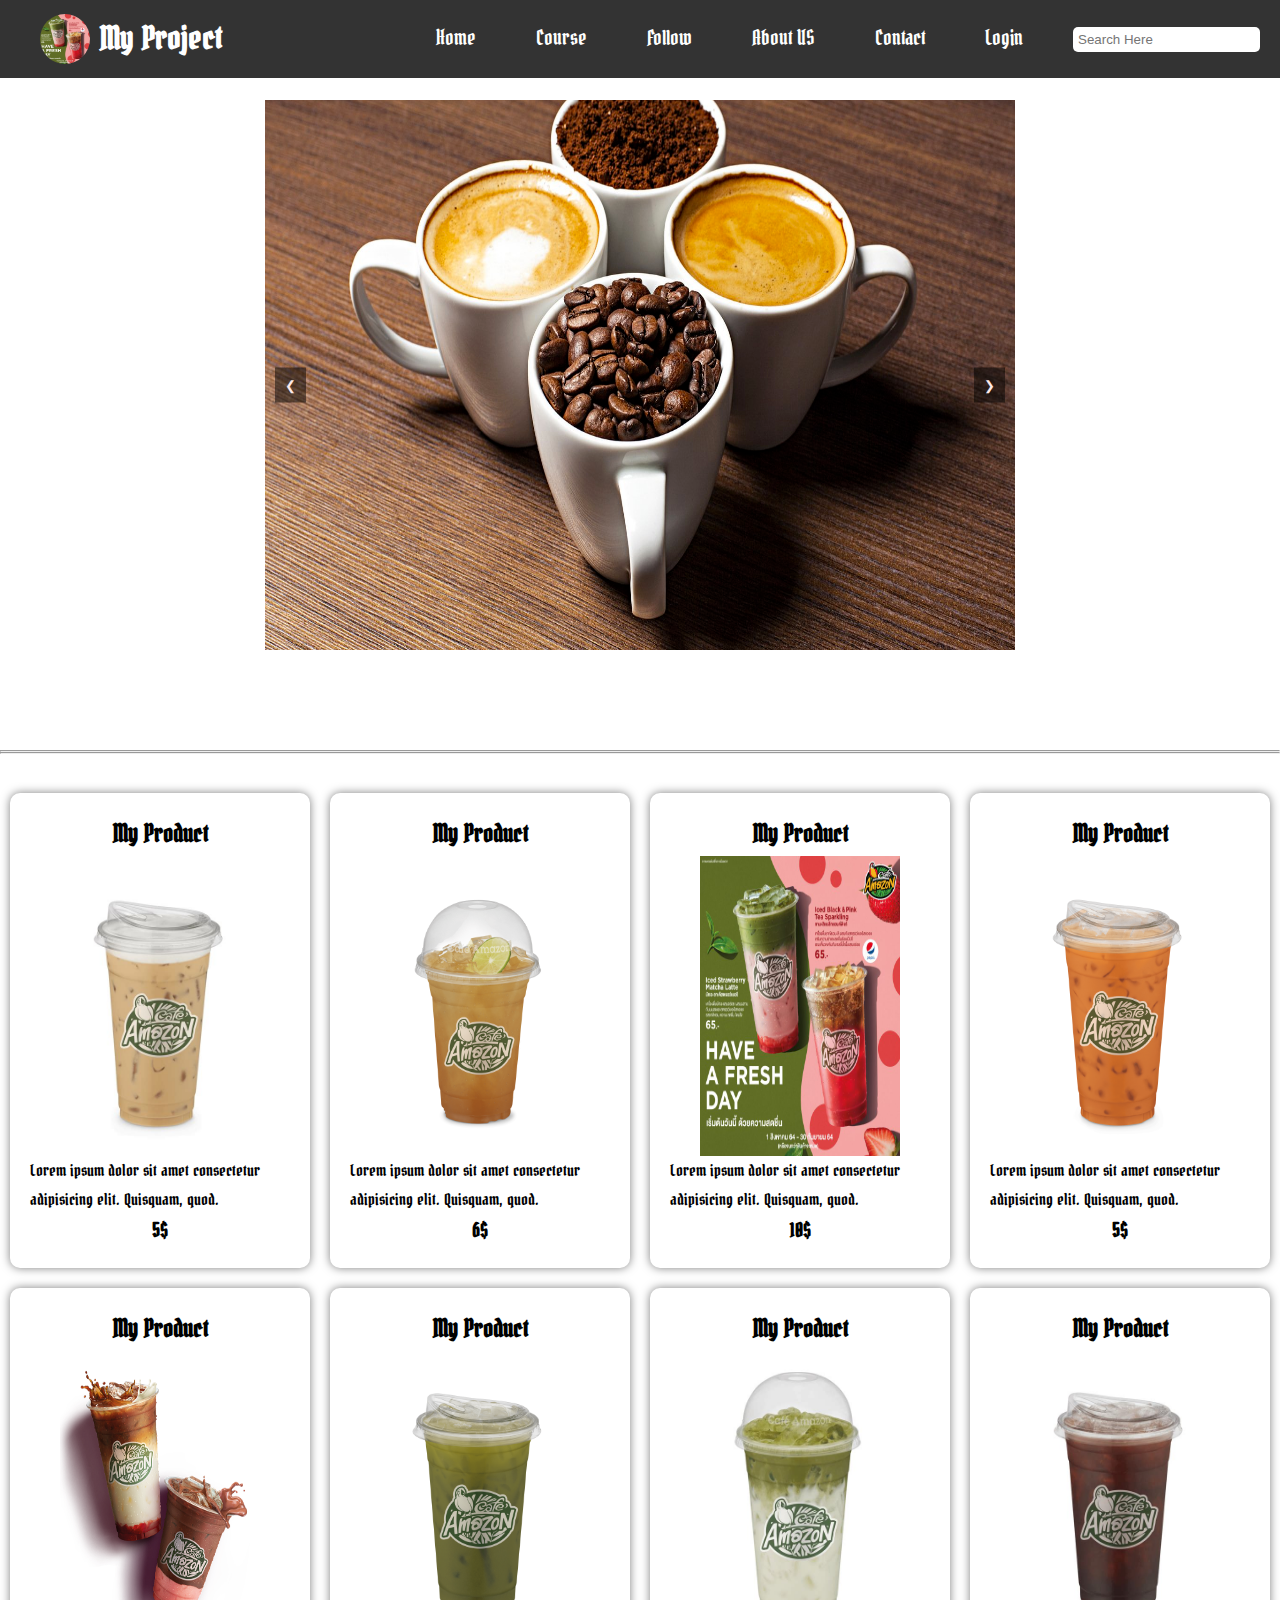
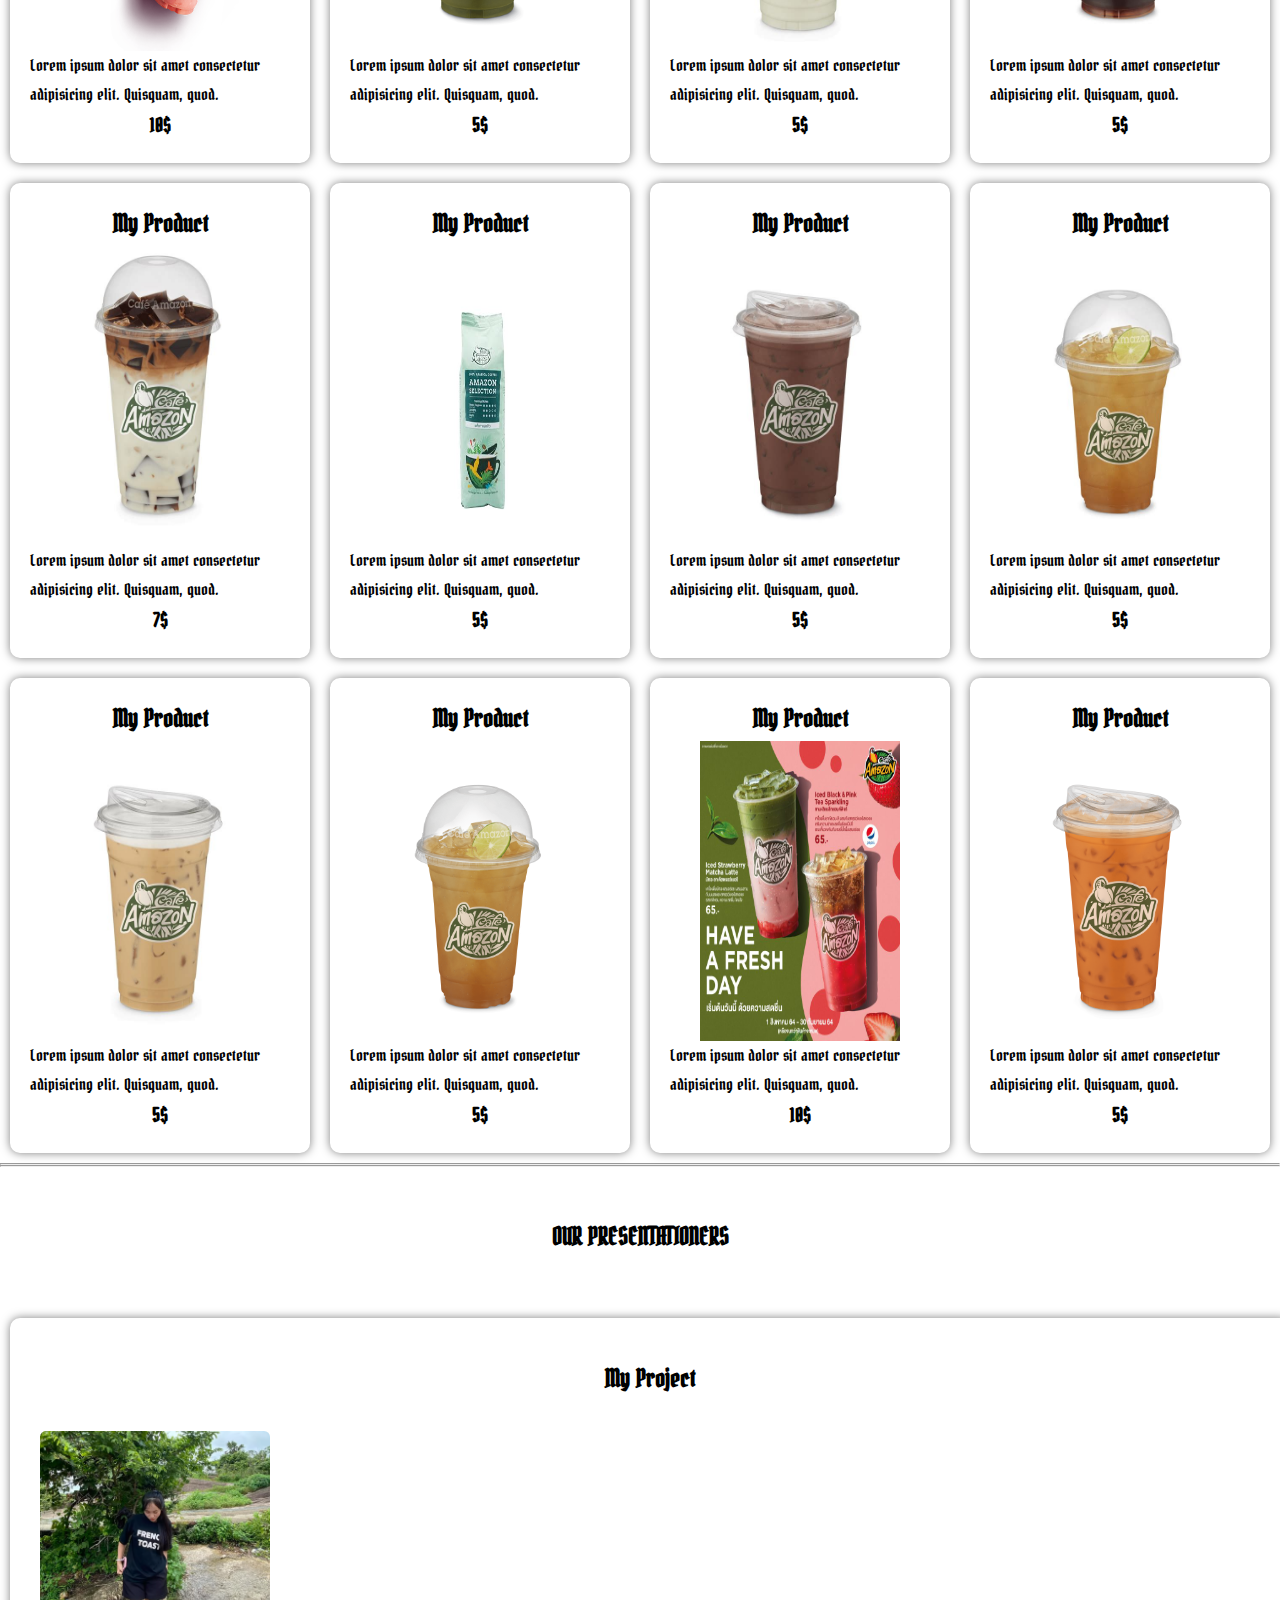
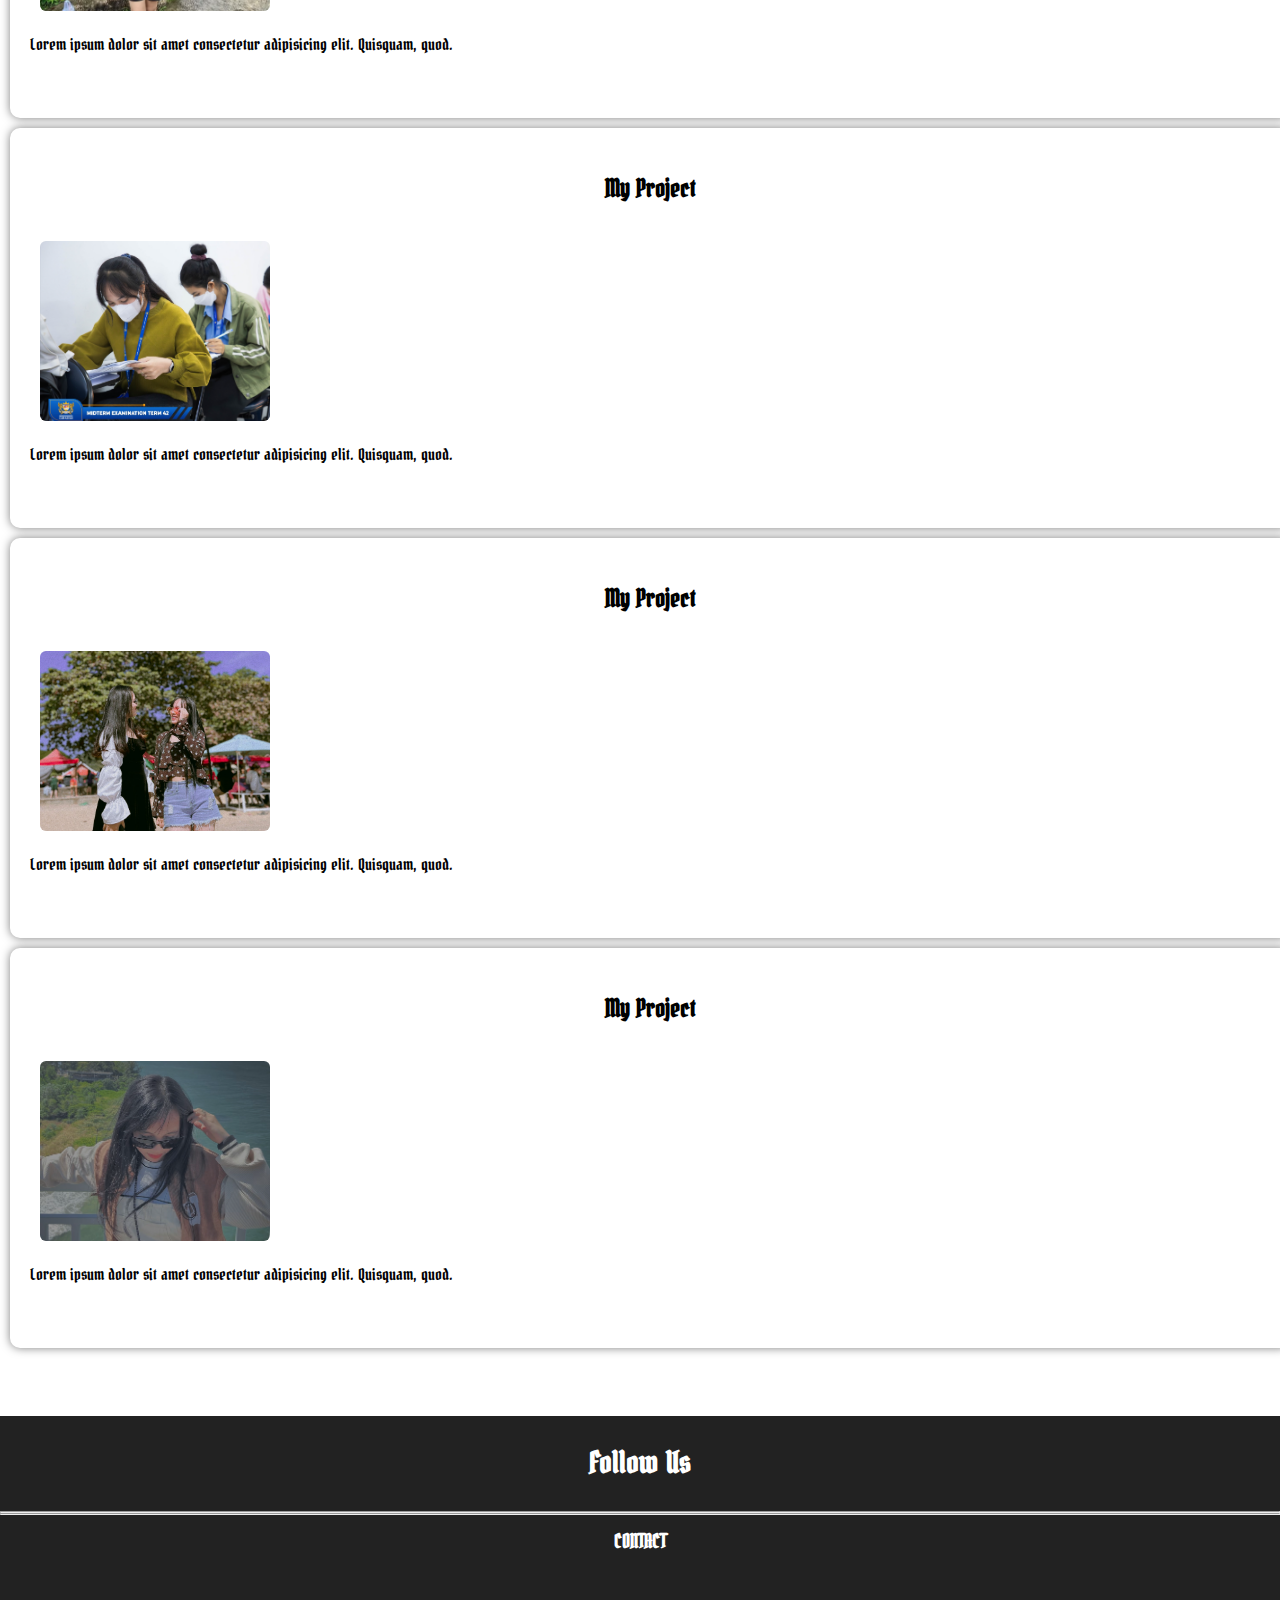
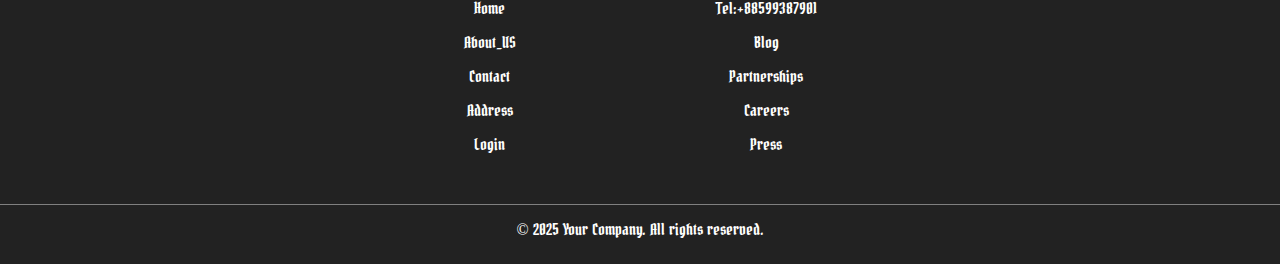
==== index.html @ 4ab352bb "first commit" ====
<!DOCTYPE html>
<html lang="en">
<head>
    <meta charset="UTF-8">
    <meta name="viewport" content="width=device-width, initial-scale=1.0">
    <title>My Project</title>
    <link rel='stylesheet' href='https://cdn-uicons.flaticon.com/2.6.0/uicons-brands/css/uicons-brands.css'>
    <style>
        @import url('https://fonts.googleapis.com/css2?family=Bokor&display=swap');
        *{
            margin: 0;
            padding: 0;
            box-sizing: border-box;
        }
        html{
            width: 100%;
            height: auto;
        }
        body{
            font-family: "Bokor", serif;
            width:100%;
            height: 100vh;
            scroll-behavior: smooth;
        }
        section{
            scroll-margin-top: 80px;
        }
        .slider {
        width: 950px;
        height: 550px;
        overflow: hidden;
        position: relative;
        margin: 100px auto; 
        scroll-behavior: smooth;
        display: grid;
        place-content: center;
        }


        .slide {
            margin: 10px;
            top: 0;
            width: 100%;
        }

        .slide img {
            margin: 10px 0;
            width: 750px;
            height: 700px;
            overflow: hidden;
        }

        .slide-btn {
            position: absolute;
            top: 50%;
            transform: translateY(-50%);
            background-color: rgba(0, 0, 0, 0.5);
            color: rgb(253, 232, 232);
            border: none;
            padding: 10px;
            cursor: pointer;
            margin: 10px 100px;
        }

        .slide-btn.left {
            left: 10px ;
        }
        .slide-btn.right {
            right: 10px;
            
        }
        header{
            position: fixed;
            top: 0;
            width: 100%;
            left: 0;
            z-index: 1000;
            padding:  0;
            box-sizing: 0px 4px 6px rgba(0, 0, 0, 0.1);
            
        }
        .nav1{
            display: flex;
            justify-content: space-between;
            align-items: center;
            padding: 10px 20px;
            background-color: #333;
            color: #fff;
            
        }
        .nav-logo{
            display: flex;
            align-items: center;
            padding: 0 20px;
        }
        .nav-logo img{
            width: 50px;
            height: 50px;
            border-radius: 50%;

        }
        .nav-logo h1{
            margin-left: 10px;
        }
        .nav-menu {
        background-color: #333;
        padding: 10px;
        position: relative;
        }

        .menu-icon {
            display: none; 
        }
        nav ul {
            list-style: none;
            padding: 0;
            margin: 0;
            /* background: #444; */
            display: flex;
            justify-content: space-around;
            align-items: center;
        }

        nav ul li {
            padding: 10px;
        }

        nav ul li a {
            text-decoration: none;
            color: white;
            display: block;
            padding: 0px 20px ;
            font-size: 20px;
        }

        nav ul input[type="search"] {
            padding: 5px;
            border-radius: 5px;
            border: none;
            outline: none;
        }

        /* .nav-meun{
            display:;
        }
        .nav-meun ul{
            list-style: none;
            padding: 0;
            margin: 0;
            background-color: #333;
            display: flex;
            justify-content: space-around;
        }
        .nav-meun ul li{
            padding: 0 10px;
            margin: 0 30px;
        }
        .nav-meun ul li a{
            text-decoration: none;
            color: #fff;
        } */
        .nav-meun ul li a:hover{
            color: aquamarine;
        }
        .nav-meun input{
            padding: 5px;
            border-radius: 5px;
            border: none;
            margin-left: 20px;
        }
        .nav2{
            width: 100%;
            height: 100%;
            display: flex;
            justify-content: center;
            align-items: center;
        }
        .nav-body{
            scroll-behavior: smooth;
            width: 300px;
            height: 50%;
            background-color: #fff;
            border-radius: 10px;
            box-shadow: 0 0 10px rgba(0, 0, 0, 0.5);
            display: flex;
            justify-content: center;
            align-items: center;
            padding: 20px;
            margin: 10px;
            top: -50px;
        }
        .nav-card{
            width: 100%;
            height: 100%;
            display: flex;
            flex-direction: column;
            align-items: center;
        }
        .nav-card img{
            width: 200px;
            height: 300px;
            
        }
        

        .About{
            scroll-behavior: smooth;
            width: 100%;
            height: 100%;
        }
        .About a{
            text-decoration: none;
            color: #000;
        }
        .About h2{
            text-align: center;
            margin: 20px;
        }
        .About-body{
            width: 100%;
            height: 400px;
            background-color: #fff;
            border-radius: 10px;
            box-shadow: 0 0 10px rgba(0, 0, 0, 0.5);
            padding: 20px;
            margin: 10px;
            top: -50px;
        }
        .About-body img{
            width: 250px;
            height: 200px;
            border-radius: 16px;
            overflow: hidden;
            object-fit: cover;
            padding: 10px;
        }
        footer {
        background-color: #222;
        color: white;
        padding: 20px 0;
        text-align: center;
        scroll-behavior: smooth;
        }
        .footer-container {
            display: flex;
            justify-content: space-around;
            flex-wrap: wrap;
            max-width: 1200px;
            margin: auto;
        }
        
        .footer-section {
            flex: 1;
            margin: 10px;
            min-width: 250px;
        }
        .footer-section h3 {
            margin-bottom: 10px;
        }
        .footer-section ul {
            list-style: none;
            padding: 0;
        }
        .footer-section ul li {
            margin: 5px 0;
        }
        .footer-section ul li a {
            color: white;
            text-decoration: none;
        }
        .footer-section ul li a:hover {
            color: aquamarine;
        }
        .footer-section .contact{
            display: flex;
            justify-content: space-around;
            align-items: center;
            place-content: center;
        }
        .footer-section .contact .contact1{
            margin: 20px 100px;
        }
        .footer-icons {
            flex: 1;
            margin: 10px;
            min-width: 250px;
            display: flex;
            place-items: center;
            text-decoration: none;
            
        }
        .footer-icons a {
            color: rgb(161, 166, 247);
            text-decoration: none;
            margin: 0 10px;
        }
        .footer-icons a:hover {
            color: rgb(69, 18, 209);
        }
        .footer-icons i {
            font-size: 1.5rem;
        }
        .follow{
            display: grid;
            place-content: center;
            align-items: center;
        }
        .follow h3{
            font-size: 30px;
        }
        .footer-container{
                display:grid ;
                align-items: center;
                justify-content: space-between;
                text-align: center;
            }
        .footer-section h3{
                padding:0;
                margin: 10px 20px;
                text-align: center;
            }
        .footer-bottom {
            margin-top: 20px;
            border-top: 1px solid gray;
            padding-top: 10px;
        }
         /* @media screen and (max-width: 768px){
            *{
                padding: 0;
                margin:0;
                box-sizing: border-box;
            }
            html{
                width: 100%;
                height: auto;
                margin: 0;
                padding: 0;
            }
            body{
            font-family: "Bokor", serif;
            width: 100%;
            height: 100%;
            padding: 0;
            }
            main{
                width: 100%;
                min-height: 100vh;
                padding-top: 80px;
            }
            .nav-body,.nav2,.About-body{
                width: 100%;
                height: auto;
            }
            .nav1 .nav-meun ul{
                display: flex;
                flex-direction: column;
                width: 100%;
            }
            .nav2{
                flex-direction: column;
            }
            .nav-body{
                width: 100%;
                height: auto;
            }
            .nav-logo img{
                width: 40px;
                height: 40px;
            }
            .nav-card img{
                width: 150px;
                height: 200px;
            }
            .slider{
                width: 100%;
                height: auto;
                display: flex;
                align-items: center;
                justify-content: center;
            }
            .slider-body{
                display: grid;
                align-items: center;
                place-content: center;
                margin: 0;
                padding: 0;
            }
            .slide{
                display: flex;
                justify-content: center;
                align-items: center;
                place-content: center;
                margin: 0;
                padding: 0;
            }
            .slide img {
                margin: 10px 0;
                width: 100%;
                height: auto;
                overflow: hidden;
            }

            .slide-btn{
                margin:10px 0;
            }
            .About{
                width: 100%;
                height: 100%;
            }
            .About-body{
                width: 100%;
                height: 100%;
                border-radius: 10px;
                box-shadow: 0 0 10px rgba(0, 0, 0, 0.5);
                padding: 20px;
                margin: 10px;
            }
            .menu-icon {
                display: block; 
                margin: 0;
                padding: 0;
                font-size: 24px;
                color: white;
                cursor: pointer;
                position:fixed;
                top: 10px;
                right: 10px;
                z-index: 1001;
            }
            
            nav ul {
                display: n; 
                flex-direction: column;
                position: fixed;
                top: 5px;
                right: 0;
                width: 50%;
                background: #333;
                text-align: center;
                padding: 20px 0;
                transition:transform 0.3s ease-in-out;
                transform: translateY(-100%);
            }

            nav ul.show{
                display: flex;
                transform: translateY(0);
            }
            nav ul li {
                padding: 15px 0;
            }

            nav ul input[type="search"] {
                display: none;
            }
            .footer-icons{
                display: flex;

            }
            .menu{
                margin-top: 60px;
                text-align: center;
                padding: 20px;
            }
            
             section{
                padding-top: 80px;
                margin-top: -80px;
            } *
            .follow{
            display: grid;
            place-content: center;
            }
            .follow h3{
                font-size: 30px
            }
            
            .footer-container{
                display: grid;
                align-items: center;
                justify-content: space-between;
                text-align: justify;
            }
            .footer-section{
                display: grid;
                text-align: center;
                justify-content:center;
                padding: 20px 0;
            }
            .contact{
                margin: 20px;
            }
            .contact1{
                display:flex;
                justify-content: center;
                align-items: center;
                place-content: center;
            }


        }  */
        @media screen and (max-width: 768px){
            *{
                padding: 0;
                margin:0;
                box-sizing: border-box;
            }
            html{
                width: 100%;
                height: auto;
                margin: 0;
                padding: 0;
            }
            body{
            font-family: "Bokor", serif;
            width: 100%;
            height: 100%;
            padding: 0;
            }
            main{
                width: 100%;
                min-height: 100vh;
                padding-top: 80px;
            }
            .nav-body,.nav2,.About-body{
                width: 100%;
                height: auto;
            }
            .nav1 .nav-meun ul{
                display: flex;
                flex-direction: column;
                width: 50%;
            }
            .nav2{
                flex-direction: column;
            }
            .nav-body{
                width: 100%;
                height: auto;
            }
            .nav-logo img{
                width: 40px;
                height: 40px;
            }
            .nav-card img{
                width: 150px;
                height: 200px;
            }
            .slider{
                width: 100%;
                height: 370px;
                top: 0;
            }
            .slider-body{
                display: grid;
                align-items: center;
                place-content: center;
                margin: 0;
                padding: 0;
            }
            .slide{
                display: flex;
                justify-content: center;
                align-items: center;
                place-content: center;
                margin: 0;
                padding: 0;
            }
            .slide img {
                margin: 10px 0;
                width: 400px;
                height: 400px;
                overflow: hidden;
            }

            .slide-btn{
                margin: 0 25px;
            }
            .About{
                width: 100%;
                height: 100%;
            }
            .About-body{
                width: 100%;
                height: 100%;
                border-radius: 10px;
                box-shadow: 0 0 10px rgba(0, 0, 0, 0.5);
                padding: 20px;
                margin: 10px;
            }
            .menu-icon {
                display: block; 
                margin: 0;
                padding: 0;
                font-size: 30px;
                color: white;
                cursor: pointer;
                position:fixed;
                top: 10px;
                right: 10px;
                z-index: 1000;
            }
            
            nav ul {
                display:none; 
                flex-direction: column;
                position: fixed;
                top: 5px;
                right: 0;
                width: 100%;
                background: #333;
                text-align: center;
                padding: 20px 0;
                transition:transform 0.3s ease-in-out;
                transform: translateY(-100%);
            }

            nav ul.show{
                display: none;
                transform: translateY(0);
            }
            nav ul li {
                padding: 15px 0;
            }

            nav ul input[type="search"] {
                display: none;
            }
            .footer-icons{
                display: flex;

            }
            .menu{
                margin-top: 60px;
                text-align: center;
                padding: 20px;
            }
            
            
            .follow{
            display: grid;
            place-content: center;
            }
            .follow h3{
                font-size: 30px
            }
            
            .footer-container{
                display: grid;
                align-items: center;
                justify-content: space-between;
                text-align: center;
            }
            .footer-section{
                display: grid;
                text-align: center;
                justify-content:center;
                padding: 20px 0;
            }
            .contact{
                margin: 20px;
            }
            .contact1{
                display:flex;
                justify-content: center;
                align-items: center;
                place-content: center;
            }


        }
                

        @media screen and (max-width: 1024px){
            .nav-body{
                width: 90%;
            }
            .slide{
                width: 100%;

            }
            
            
        }

    </style>
</head>
<body id="top">
    <header>
        <section class="nav1" >
            <div class="nav-logo">
                <img src="img/Cafe-Amazon 6 .jpg" alt="logo">
                <h1>My Project</h1>
            </div>
            <div class="nav-meun" id="nav-meun">
                <nav>
                    <div class="menu-icon" onclick="toggleMenu()">☰</div>
                    <ul id="menu">
                        <li><a href="#top">Home</a></li>
                        <li><a href="#OUR">Course</a></li>
                        <li><a href="#follow">Follow</a></li>
                        <li><a href="About.html">About US</a></li>
                        <li><a href="#contact">Contact</a></li>
                        <li><a href="3-login-card.html">Login</a></li>
                        <input type="search" placeholder="Search Here">
                    </ul>
                </nav>
            </div>
        </section>
    </header>
    <main>
        <section class="slider">
            <div class="slider-body">
                <button class="slide-btn left" onclick="prevSlide()">&#10094;</button>
                <div class="slide">
                    <img src="/img/coffee-1.jpg" alt="Slide 1">
                </div>
                <div class="slide">
                    <img src="/img/Coffee-2.jpg" alt="Slide 2">
                </div>
                <div class="slide">
                    <img src="/img/public 4.avif" alt="Slide 1">
                </div>
                <div class="slide">
                    <img src="/img/Cafe-Amazon 6 .jpg" alt="Slide 2">
                </div>
                <div class="slide">
                    <img src="/img/slider 11.jpg" alt="Slide 1">
                </div>
                <div class="slide">
                    <img src="/img/slider 3.jpg" alt="Slide 1">
                </div>
                <div class="slide">
                    <img src="/img/slider 4.png" alt="Slide 2">
                </div>
                <div class="slide">
                    <img src="/img/slider 33.jpg" alt="Slide 2">
                </div>
            <button class="slide-btn right" onclick="nextSlide()">&#10095;</button>
        </section>
        <hr><hr>
        <br>
        <section class="nav2">
            <div class="nav-body">
                <div class="nav-card">
                    <h2>My Product</h2>
                    <img src="img/Amazon 11.png" alt="">
                    <p>Lorem ipsum dolor sit amet consectetur adipisicing elit. Quisquam, quod.</p>
                    <h3>5$</h3>
                </div>
            </div>
            <div class="nav-body">
                <div class="nav-card">
                    <h2>My Product</h2>
                    <img src="img/Amazon 5.png" alt="">
                    <p>Lorem ipsum dolor sit amet consectetur adipisicing elit. Quisquam, quod.</p>
                    <h3>6$</h3>
                </div>
            </div>
            <div class="nav-body">
                <div class="nav-card">
                    <h2>My Product</h2>
                    <img src="img/Cafe-Amazon 6 .jpg" alt="">
                    <p>Lorem ipsum dolor sit amet consectetur adipisicing elit. Quisquam, quod.</p>
                    <h3>10$</h3>
                </div>
            </div>
            <div class="nav-body">
                <div class="nav-card">
                    <h2>My Product</h2>
                    <img src="img/Amazon 7.png" alt="">
                    <p>Lorem ipsum dolor sit amet consectetur adipisicing elit. Quisquam, quod.</p>
                    <h3>5$</h3>
                </div>
            </div>
        </section>
        <section class="nav2">
            <div class="nav-body">
                <div class="nav-card">
                    <h2>My Product</h2>
                    <img src="img/Amazon 8.png" alt="">
                    <p>Lorem ipsum dolor sit amet consectetur adipisicing elit. Quisquam, quod.</p>
                    <h3>10$</h3>
                </div>
            </div>
            <div class="nav-body">
                <div class="nav-card">
                    <h2>My Product</h2>
                    <img src="img/Amazon 9.png" alt="">
                    <p>Lorem ipsum dolor sit amet consectetur adipisicing elit. Quisquam, quod.</p>
                    <h3>5$</h3>
                </div>
            </div>
            <div class="nav-body">
                <div class="nav-card">
                    <h2>My Product</h2>
                    <img src="img/Amazon 10.png" alt="">
                    <p>Lorem ipsum dolor sit amet consectetur adipisicing elit. Quisquam, quod.</p>
                    <h3>5$</h3>
                </div>
            </div>
            <div class="nav-body">
                <div class="nav-card">
                    <h2>My Product</h2>
                    <img src="img/Amazon 12.png" alt="">
                    <p>Lorem ipsum dolor sit amet consectetur adipisicing elit. Quisquam, quod.</p>
                    <h3>5$</h3>
                </div>
            </div>
        </section>
        <section class="nav2">
            <div class="nav-body">
                <div class="nav-card">
                    <h2>My Product</h2>
                    <img src="img/Amazon 13.png" alt="">
                    <p>Lorem ipsum dolor sit amet consectetur adipisicing elit. Quisquam, quod.</p>
                    <h3>7$</h3>
                </div>
            </div>
            <div class="nav-body">
                <div class="nav-card">
                    <h2>My Product</h2>
                    <img src="img/Amazon 14.png" alt="">
                    <p>Lorem ipsum dolor sit amet consectetur adipisicing elit. Quisquam, quod.</p>
                    <h3>5$</h3>
                </div>
            </div>
            <div class="nav-body">
                <div class="nav-card">
                    <h2>My Product</h2>
                    <img src="img/Amazon 15.png" alt="">
                    <p>Lorem ipsum dolor sit amet consectetur adipisicing elit. Quisquam, quod.</p>
                    <h3>5$</h3>
                </div>
            </div>
            <div class="nav-body">
                <div class="nav-card">
                    <h2>My Product</h2>
                    <img src="img/Amazon 16.png" alt="">
                    <p>Lorem ipsum dolor sit amet consectetur adipisicing elit. Quisquam, quod.</p>
                    <h3>5$</h3>
                </div>
            </div>
        </section>
        <section class="nav2">
            <div class="nav-body">
                <div class="nav-card">
                    <h2>My Product</h2>
                    <img src="img/Amazon 11.png" alt="">
                    <p>Lorem ipsum dolor sit amet consectetur adipisicing elit. Quisquam, quod.</p>
                    <h3>5$</h3>
                </div>
            </div>
            <div class="nav-body">
                <div class="nav-card">
                    <h2>My Product</h2>
                    <img src="img/Amazon 5.png" alt="">
                    <p>Lorem ipsum dolor sit amet consectetur adipisicing elit. Quisquam, quod.</p>
                    <h3>5$</h3>
                </div>
            </div>
            <div class="nav-body">
                <div class="nav-card">
                    <h2>My Product</h2>
                    <img src="img/Cafe-Amazon 6 .jpg" alt="">
                    <p>Lorem ipsum dolor sit amet consectetur adipisicing elit. Quisquam, quod.</p>
                    <h3>10$</h3>
                </div>
            </div>
            <div class="nav-body">
                <div class="nav-card">
                    <h2>My Product</h2>
                    <img src="img/Amazon 7.png" alt="">
                    <p>Lorem ipsum dolor sit amet consectetur adipisicing elit. Quisquam, quod.</p>
                    <h3>5$</h3>
                </div>
            </div>
    </main>
    
    <main id="OUR">
        <hr><hr><br>
        <section class="About" >
            <a href="#top">
                <h2>OUR PRESENTATIONERS</h2>
            </a>
            <br>
            <div class="About-body">
                <h2>My Project</h2>
                <img src="/img/Screenshot 2025-02-13 234512.png" alt="">
                <p>Lorem ipsum dolor sit amet consectetur adipisicing elit. Quisquam, quod.</p>
            </div>
            <div class="About-body">
                <h2>My Project</h2>
                <img src="/img/riv chiva 1.png" alt="">
                <p>Lorem ipsum dolor sit amet consectetur adipisicing elit. Quisquam, quod.</p>
            </div>
            <div class="About-body">
                <h2>My Project</h2>
                <img src="img/rin chiva 2.png" alt="">
                <p>Lorem ipsum dolor sit amet consectetur adipisicing elit. Quisquam, quod.</p>
            </div>
            <div class="About-body">
                <h2>My Project</h2>
                <img src="img/image.png" alt="">
                <p>Lorem ipsum dolor sit amet consectetur adipisicing elit. Quisquam, quod.</p>
            </div>
        </section>
    </main>
    <br><br>
    <footer id="follow">
        <div class="follow" >
            <h3>Follow Us</h3>
            <div class="footer-icons">
                <a href="https://www.facebook.com/"><i class="fi fi-brands-facebook"></i></a>
                <a href="https://x.com/"><i class="fi fi-brands-twitter"></i></a>
                <a href="https://www.instagram.com/"><i class="fi fi-brands-instagram"></i></a>
                <a href="https://www.linkedin.com/"><i class="fi fi-brands-linkedin"></i></a>
                <a href="https://web.telegram.org/a/"><i class="fi fi-brands-telegram"></i></a>
            </div>
        </div>
        <hr>
        <div class="footer-containe" id="AboutUs">
            
            <hr>
                <div class="footer-section" id="contact">
                    <h3>CONTACT</h3>
                    <div class="contact">
                        <div class="contact1">
                            <ul>
                                <li><a href="#top">Home</a></li>
                                <li><a href="#AboutUs">About_US</a></li>
                                <li><a href="">Contact</a></li>
                                <li><a href="https://maps.app.goo.gl/tCo14CoywEbnPHD9A">Address</a></li>
                                <li><a href="3-login-card.html">Login</a></li>
                            </ul>
                        </div>
                        <div class="contact1" >
                            <ul>
                                    <li><a href="">Tel:+88599387901</a></li>
                                    <li><a href="">Blog</a></li>
                                    <li><a href="">Partnerships</a></li>
                                    <li><a href="">Careers</a></li>
                                    <li><a href="">Press</a></li>
                            </ul>
                        </div>
                        
                    </div>
                </div>
            </div>
        </div>
        <div class="footer-bottom">
        <p>&copy; 2025 Your Company. All rights reserved.</p>
        </div>
    </footer>
</body>
</html>
    <script>
        
    let slideIndex = 0;

    function showSlides() {
        let slides = document.getElementsByClassName("slide");
        for (let i = 0; i < slides.length; i++) {
            slides[i].style.display = "none";
        }
        slideIndex++;
        if (slideIndex > slides.length) { slideIndex = 1 }
        slides[slideIndex - 1].style.display = "block";
        setTimeout(showSlides, 4000); 
    }

    function prevSlide() {
        let slides = document.getElementsByClassName("slide");
        slideIndex--;
        if (slideIndex < 1) { slideIndex = slides.length }
        for (let i = 0; i < slides.length; i++) {
            slides[i].style.display = "none";
        }
        slides[slideIndex - 1].style.display = "block";
    }

    function nextSlide() {
        let slides = document.getElementsByClassName("slide");
        slideIndex++;
        if (slideIndex > slides.length) { slideIndex = 1 }
        for (let i = 0; i < slides.length; i++) {
            slides[i].style.display = "none";
        }
        slides[slideIndex - 1].style.display = "block";
    }

    function toggleMenu() {
        var menu = document.getElementById("menu");
        menu.classList.toggle("show"); 
    }
    function closeMenu() {
        var menu = document.getElementById("menu");
        menu.classList.remove("show");
    }

    document.querySelectorAll("#menu li a").forEach(item => {
        item.addEventListener("click", closeMenu);
    });
    document.querySelectorAll('nav ul li a').forEach(link => {
    link.addEventListener('click', function (e) {
        var targetId = this.getAttribute('href'); 
        if (targetId.startsWith("#")) { 
            e.preventDefault();
            var targetElement = document.querySelector(targetId);
            var navHeight = document.querySelector("nav").offsetHeight; 

            if (targetElement) {
                var targetPosition = targetElement.getBoundingClientRect().top + window.scrollY - 70; 
                
                window.scrollTo({
                    top: targetPosition,
                    behavior: 'smooth'
                });
            }
        }
    });
});
    function scrollToTop() {
    window.scrollTo({ top: 0, behavior: 'smooth' });
}
    showSlides();
</script>
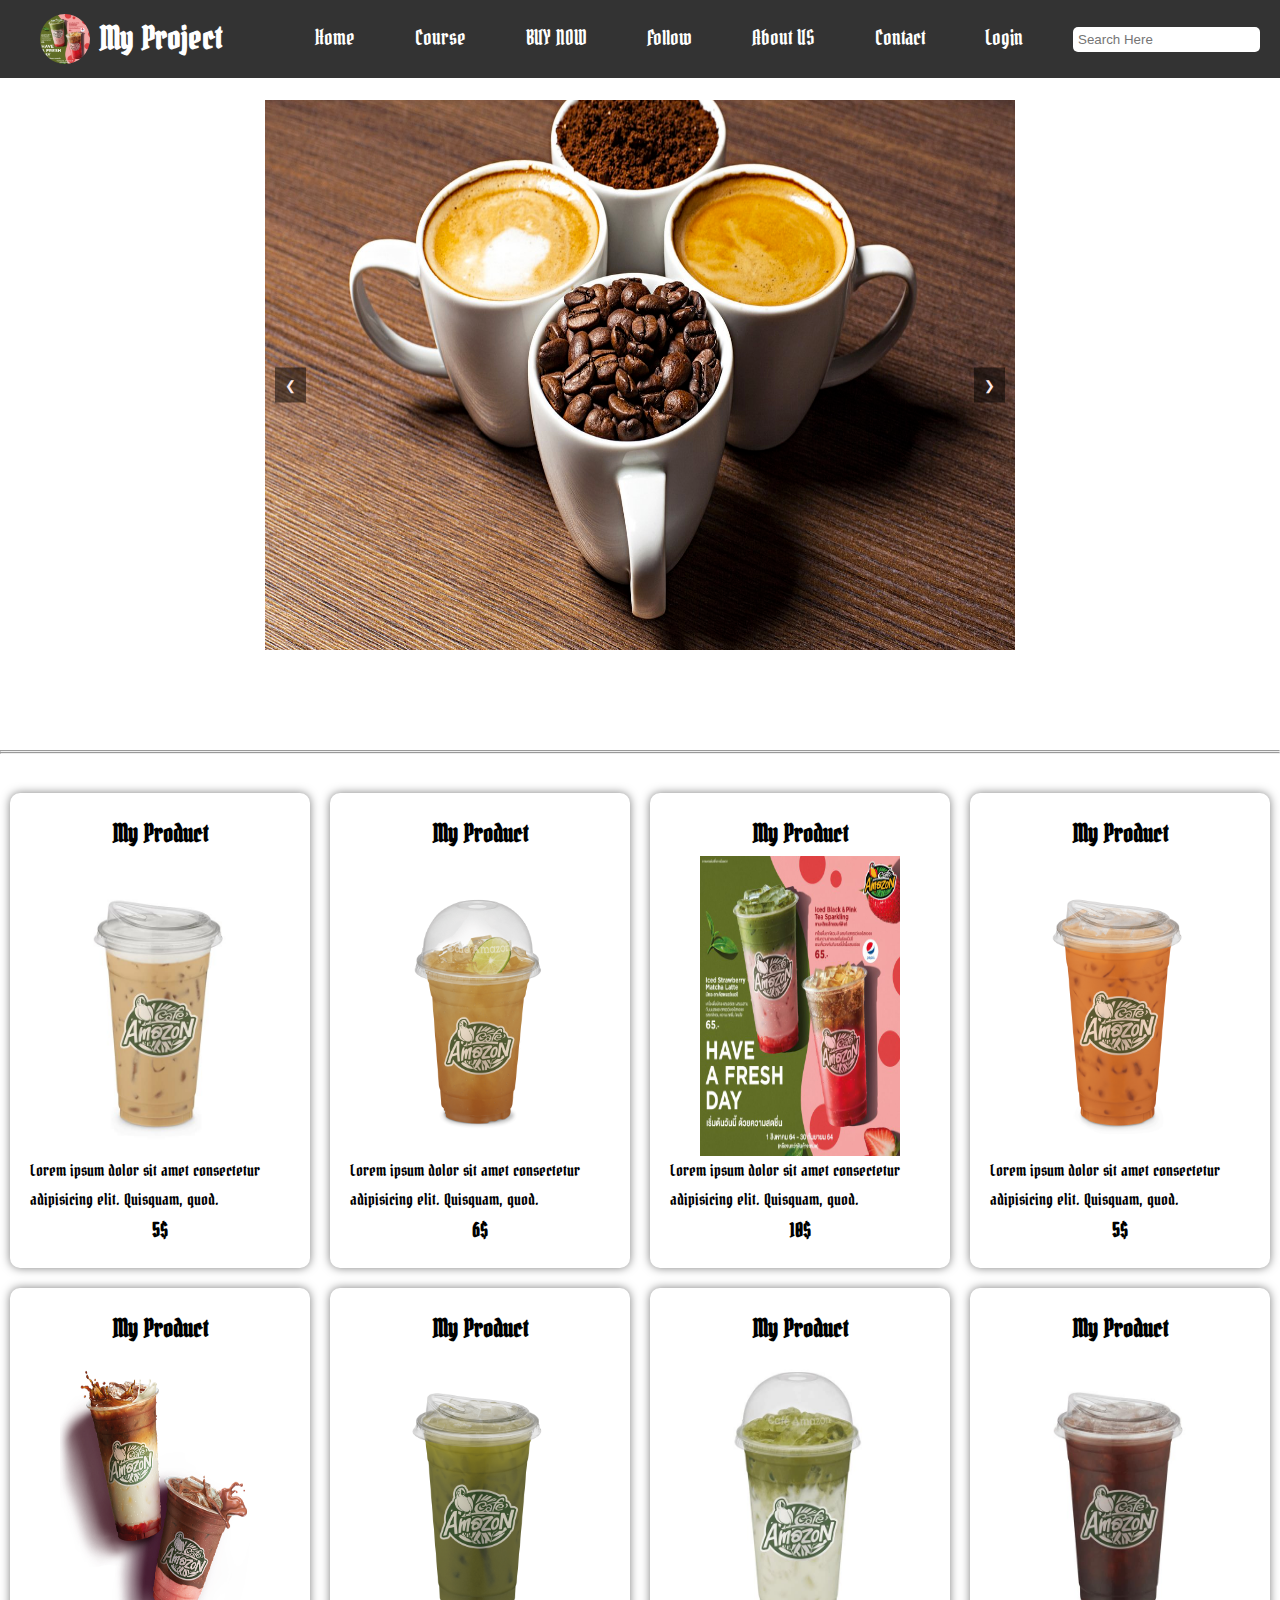
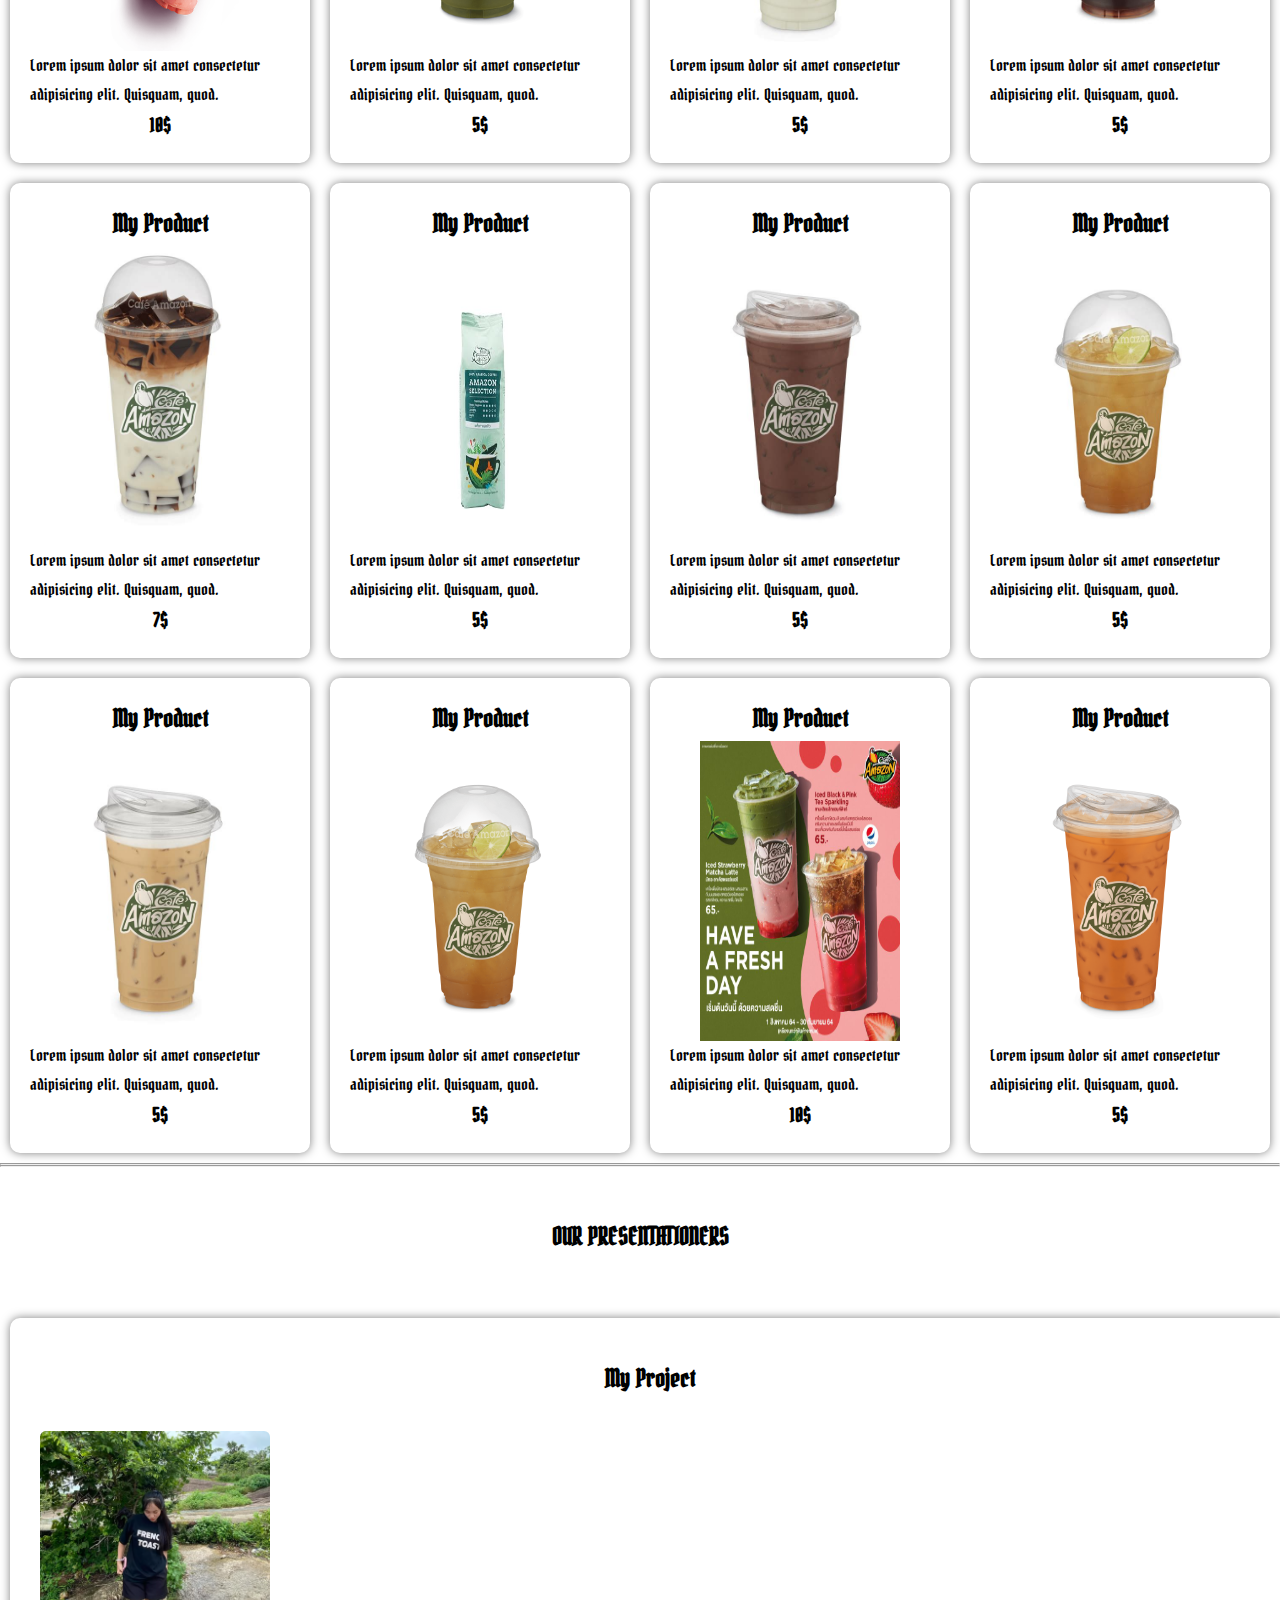
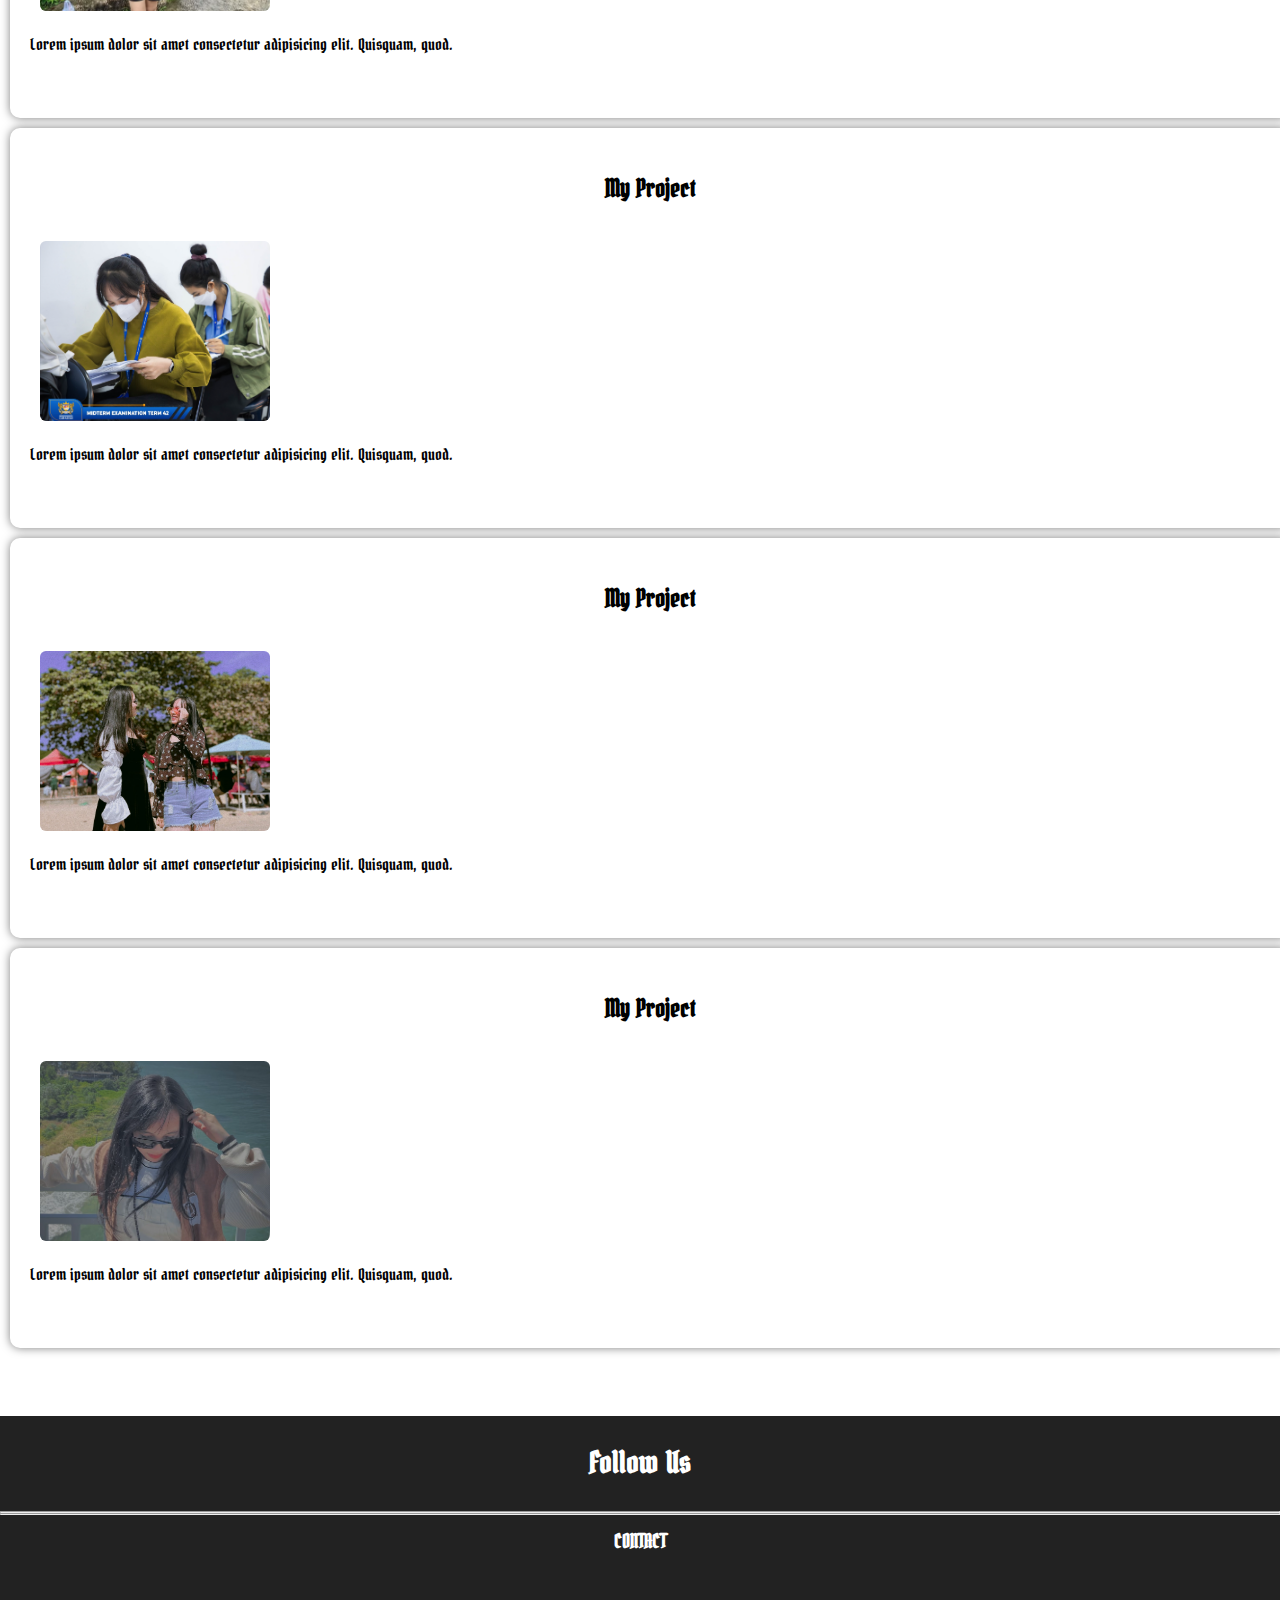
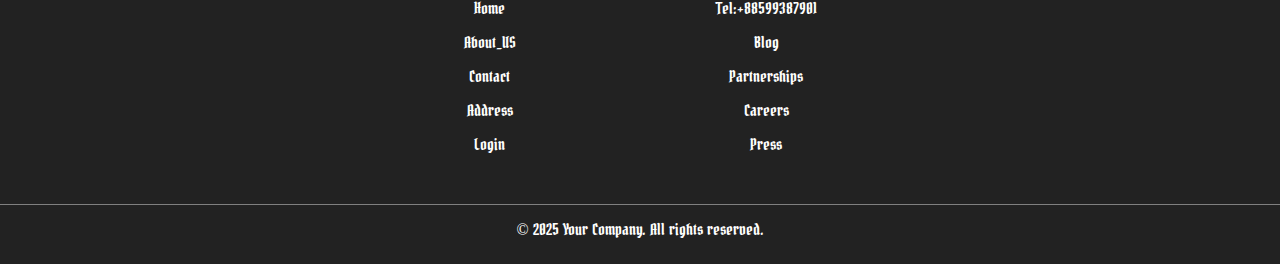
==== commit 07170d5b: "third commit" ====
--- a/index.html
+++ b/index.html
@@ -698,6 +698,7 @@
                     <ul id="menu">
                         <li><a href="#top">Home</a></li>
                         <li><a href="#OUR">Course</a></li>
+                        <li><a href="Buy Card.html">BUY NOW</a></li>
                         <li><a href="#follow">Follow</a></li>
                         <li><a href="About.html">About US</a></li>
                         <li><a href="#contact">Contact</a></li>
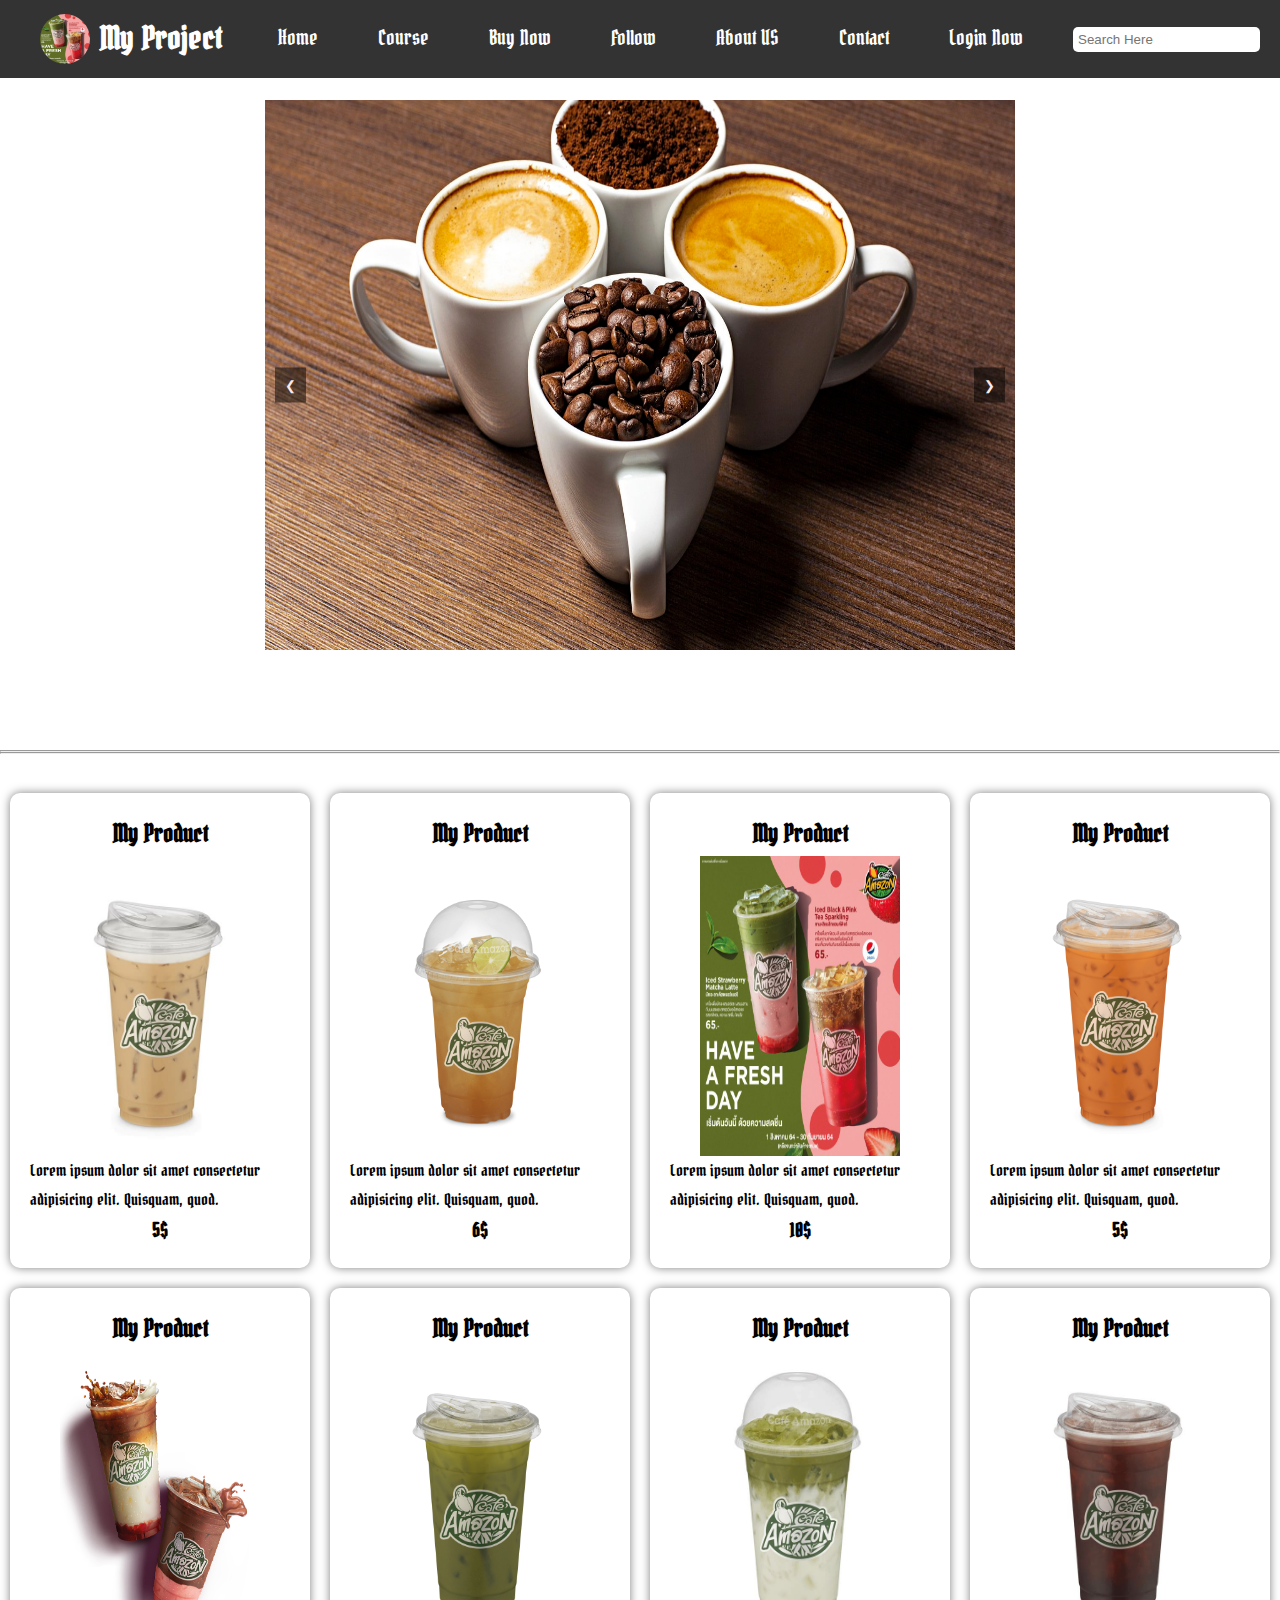
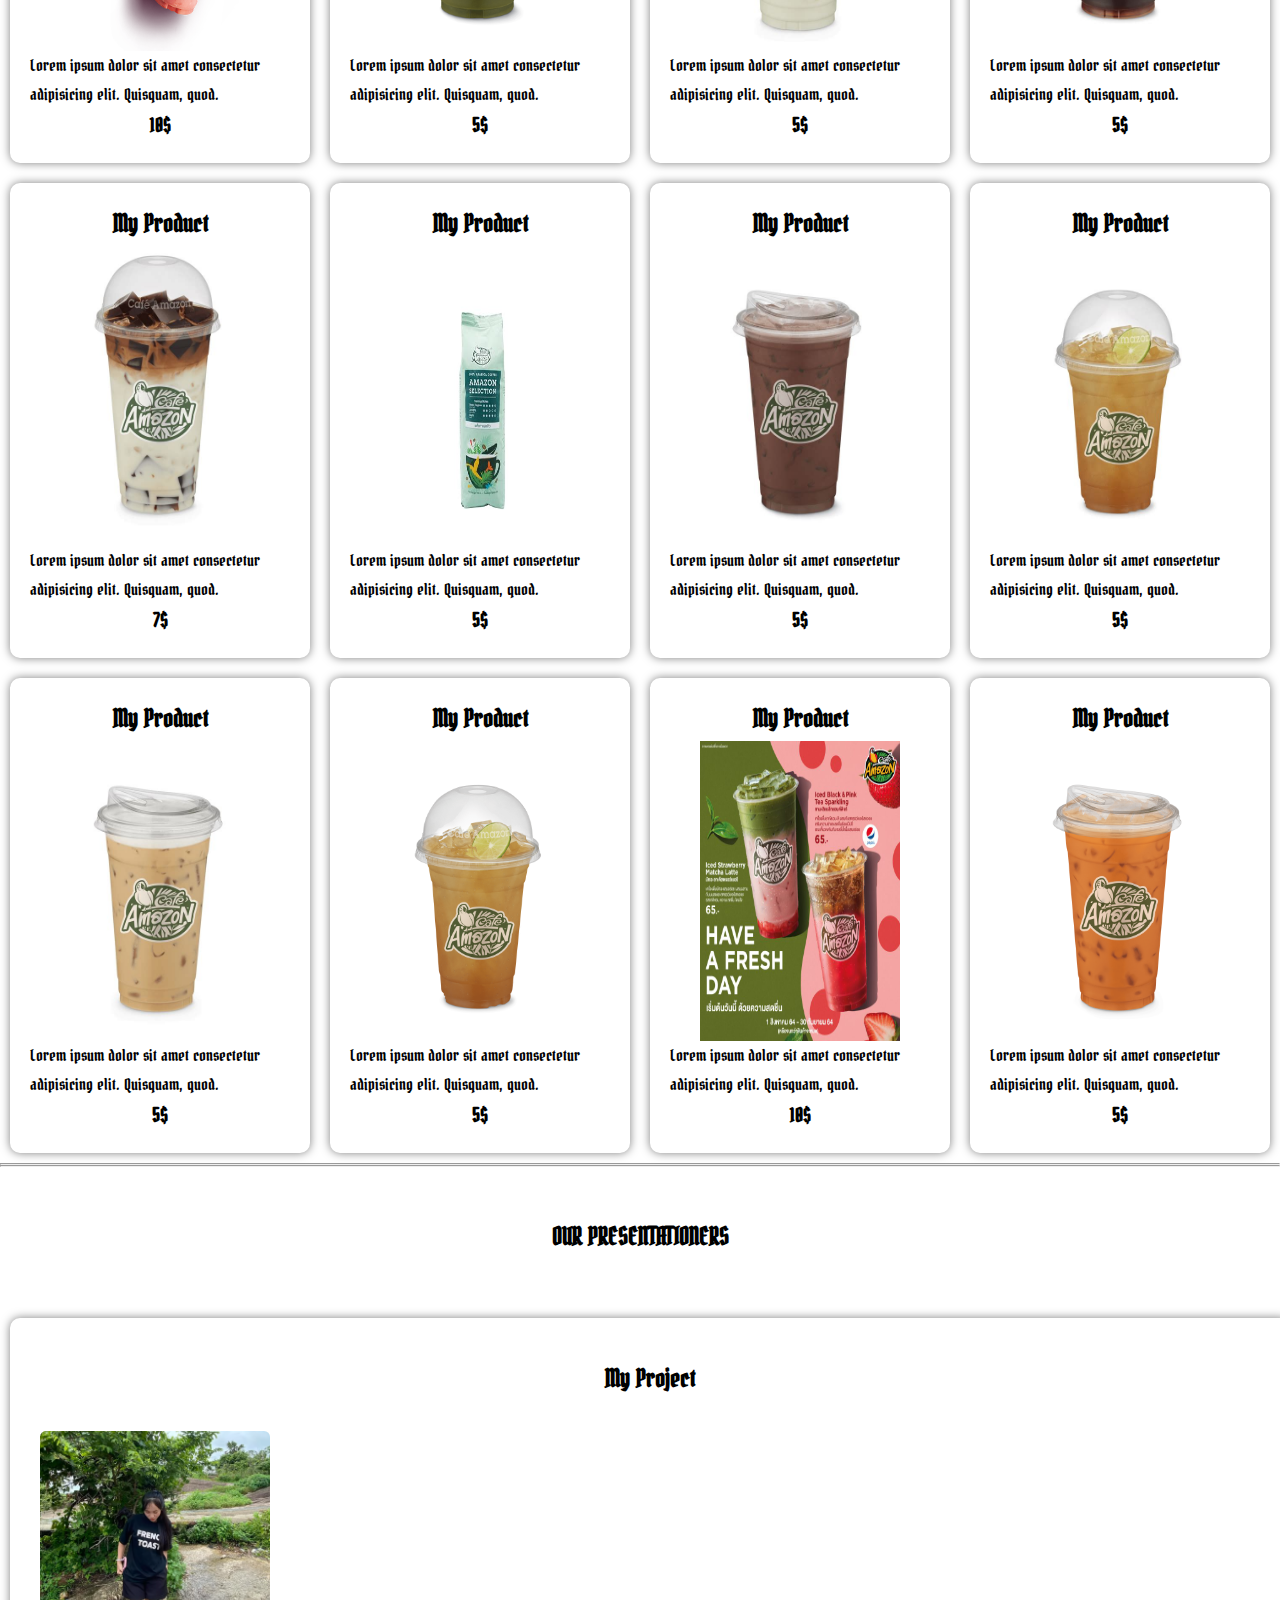
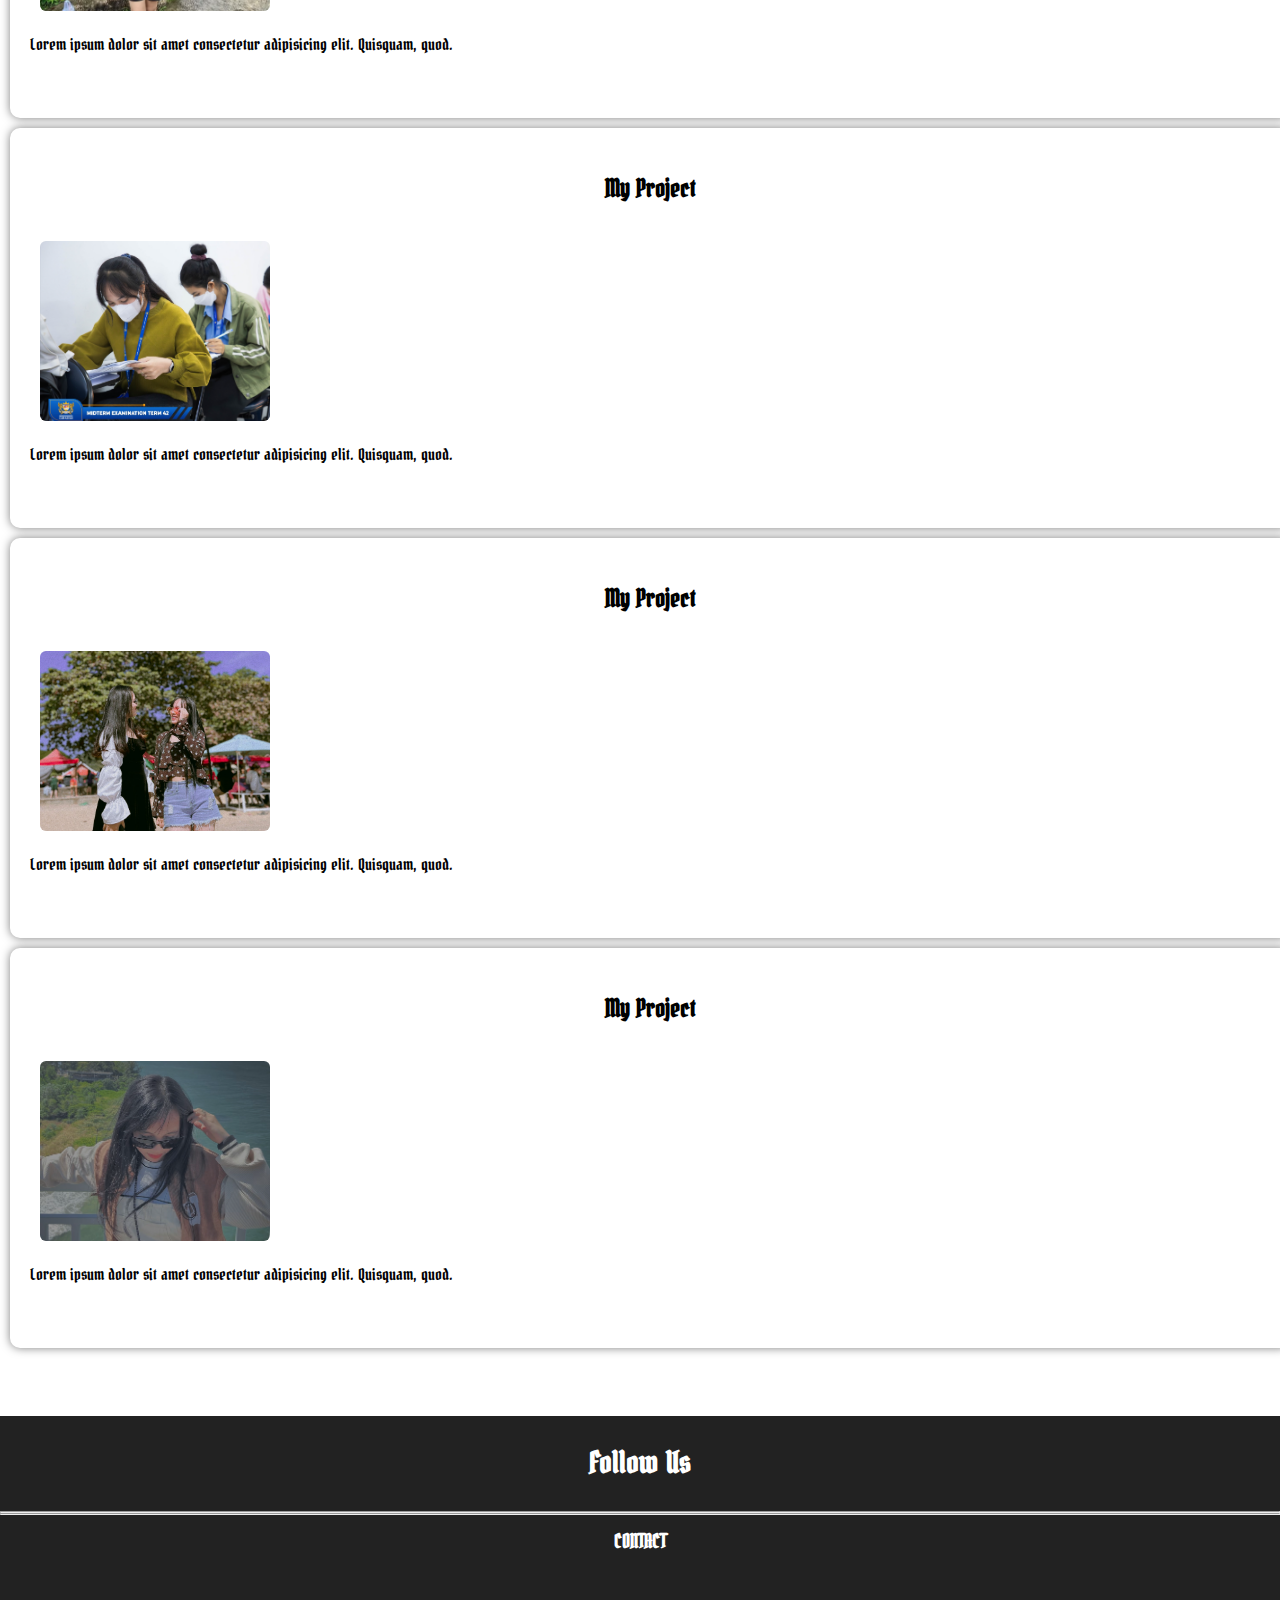
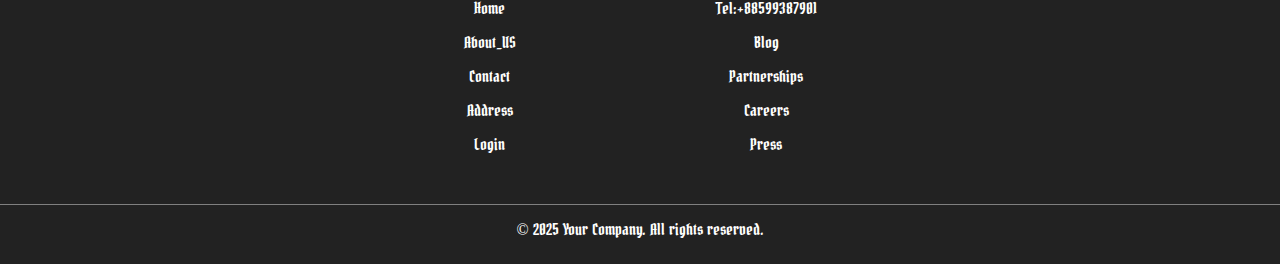
==== commit db479b9d: "third commit" ====
--- a/index.html
+++ b/index.html
@@ -596,8 +596,8 @@
                 color: white;
                 cursor: pointer;
                 position:fixed;
-                top: 10px;
-                right: 10px;
+                top: 5px;
+                right: 15px;
                 z-index: 1000;
             }
             
@@ -698,11 +698,11 @@
                     <ul id="menu">
                         <li><a href="#top">Home</a></li>
                         <li><a href="#OUR">Course</a></li>
-                        <li><a href="Buy Card.html">BUY NOW</a></li>
+                        <li><a href="Buy Card.html">Buy Now</a></li>
                         <li><a href="#follow">Follow</a></li>
                         <li><a href="About.html">About US</a></li>
                         <li><a href="#contact">Contact</a></li>
-                        <li><a href="3-login-card.html">Login</a></li>
+                        <li><a href="3-login-card.html">Login Now</a></li>
                         <input type="search" placeholder="Search Here">
                     </ul>
                 </nav>
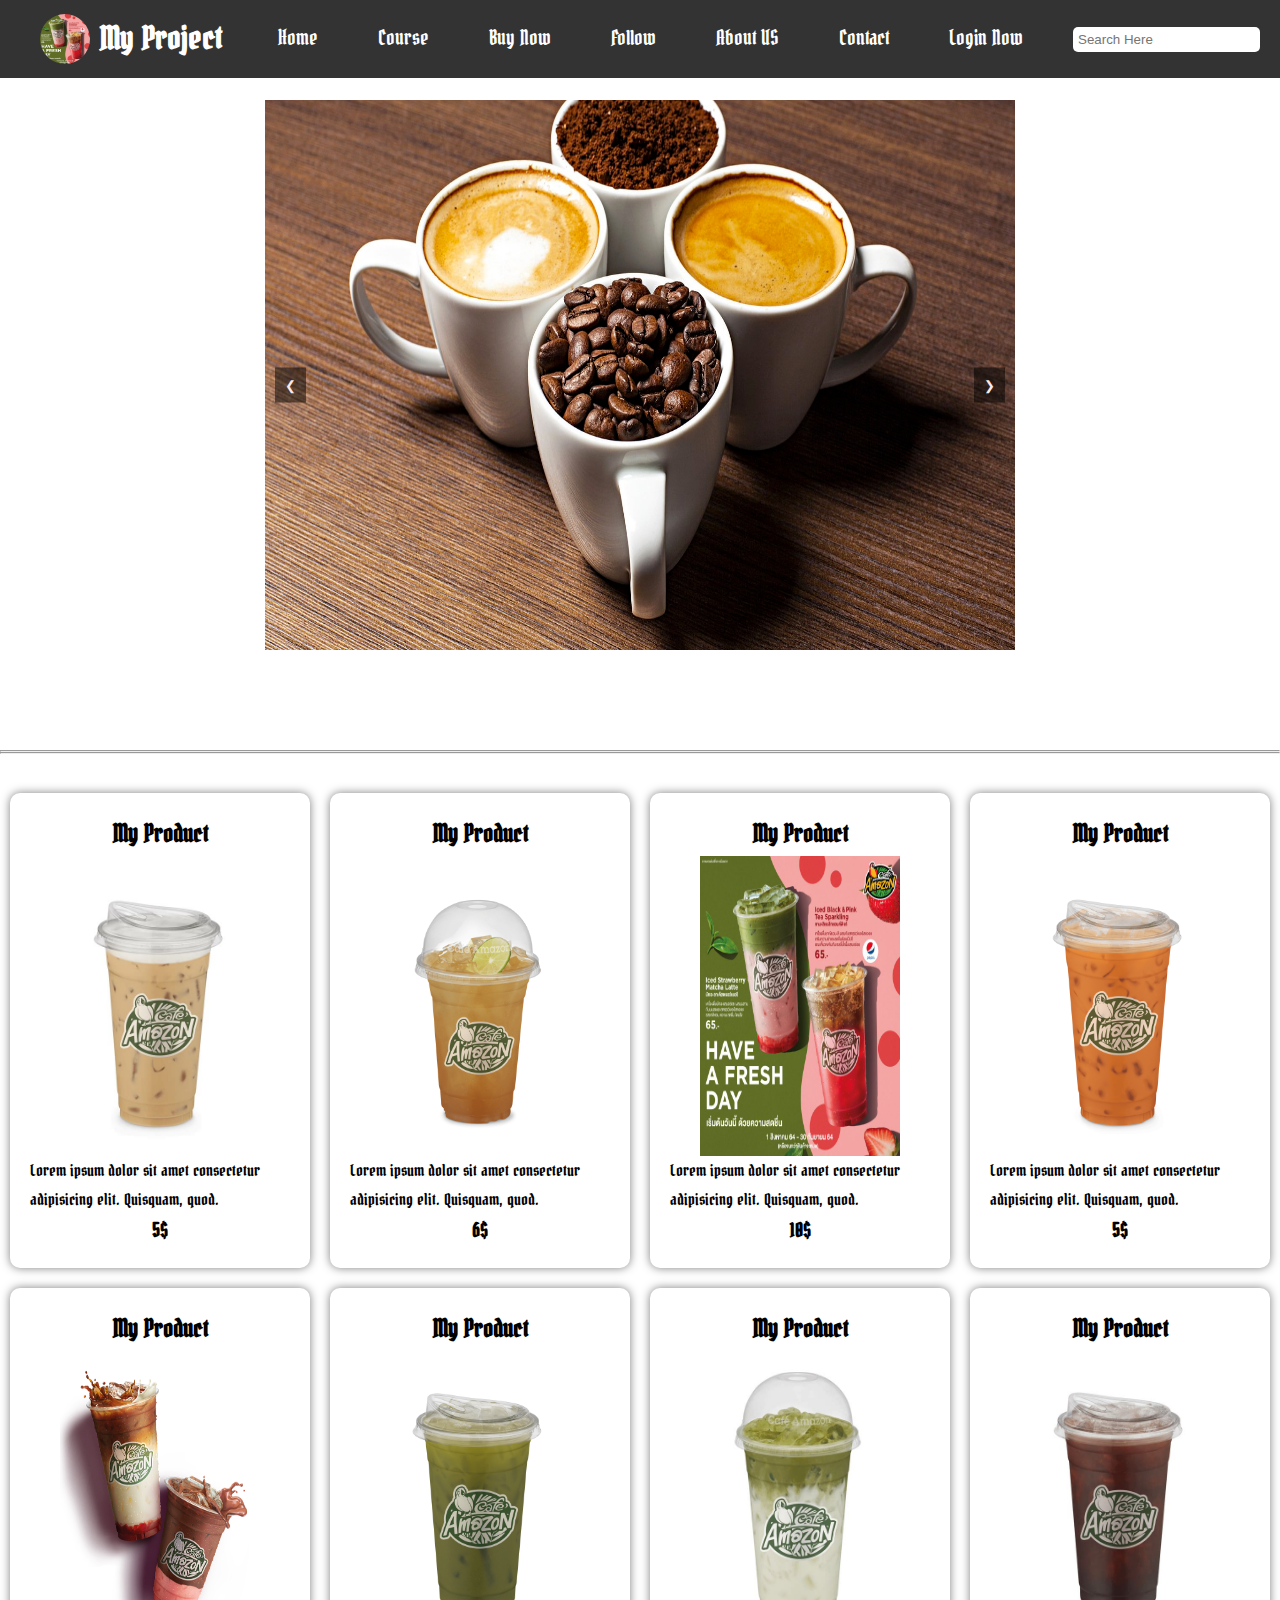
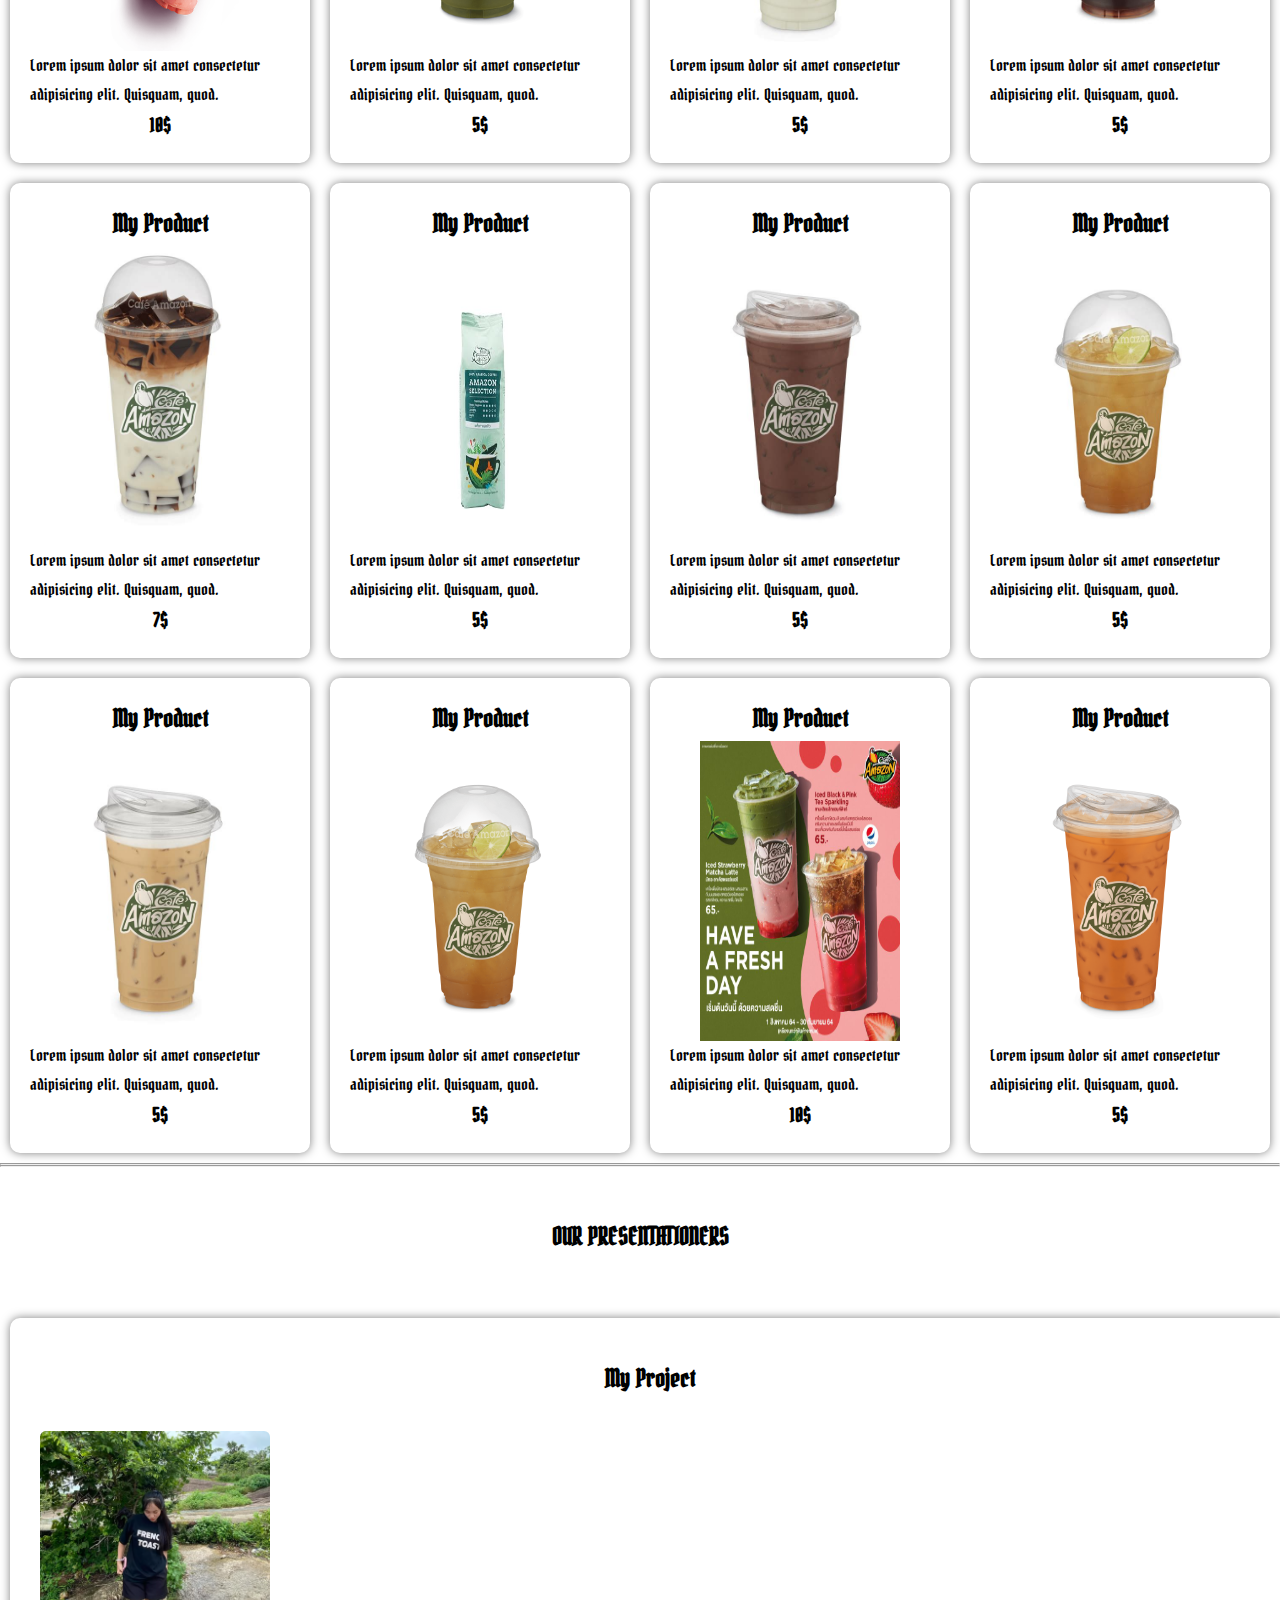
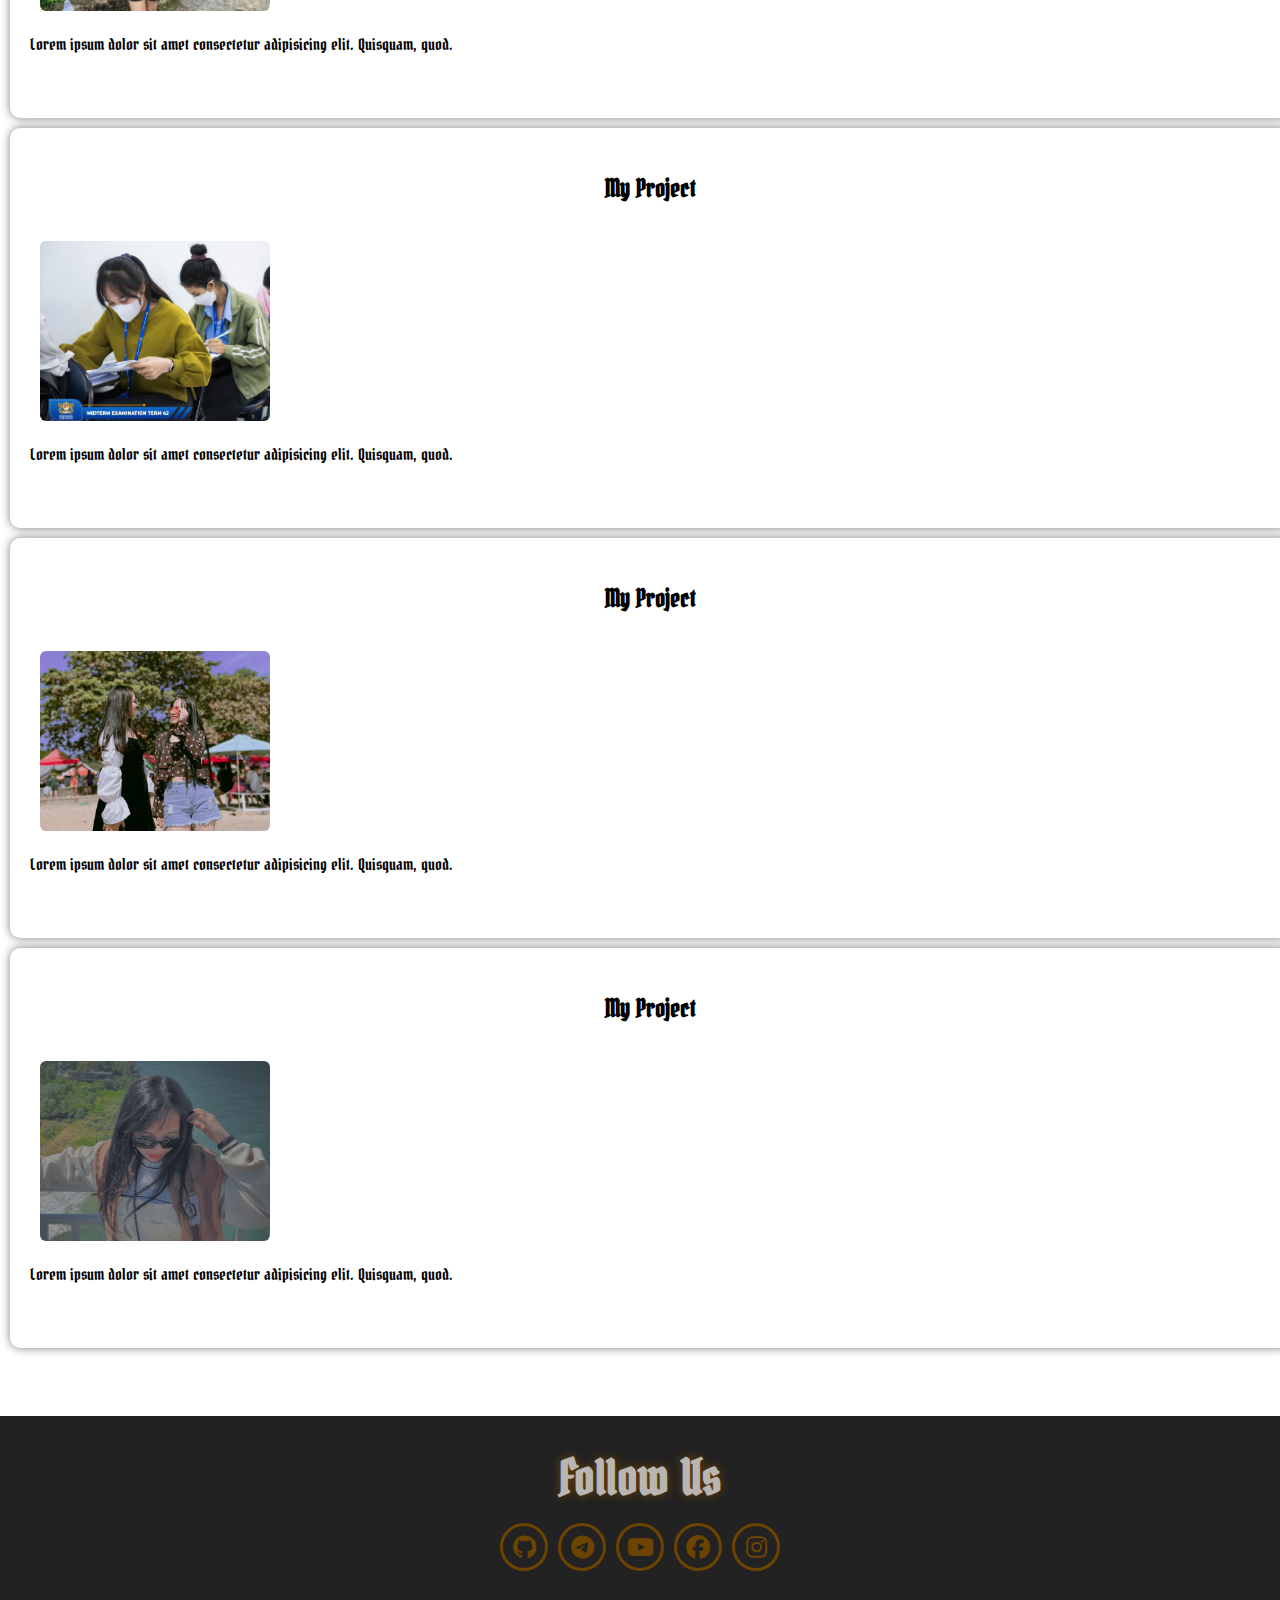
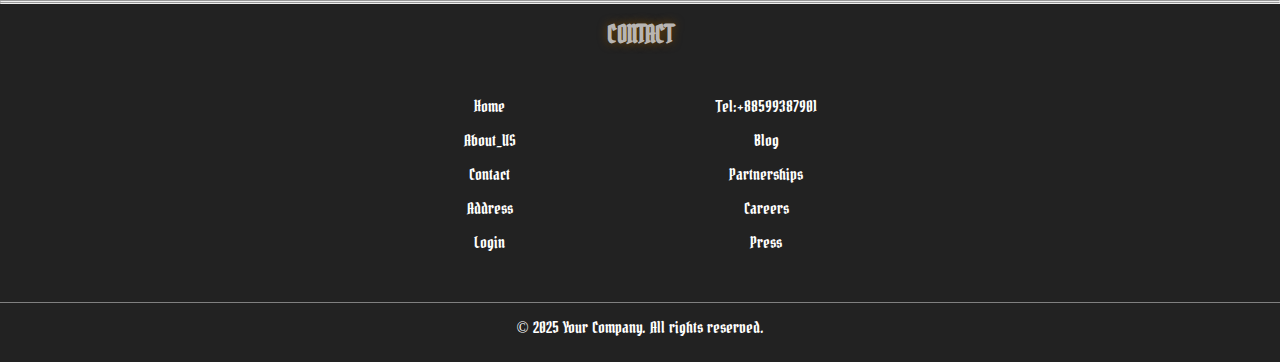
==== commit 5436d7cd: "third commit" ====
--- a/index.html
+++ b/index.html
@@ -5,6 +5,9 @@
     <meta name="viewport" content="width=device-width, initial-scale=1.0">
     <title>My Project</title>
     <link rel='stylesheet' href='https://cdn-uicons.flaticon.com/2.6.0/uicons-brands/css/uicons-brands.css'>
+    <link rel="stylesheet" href="path/to/font-awesome/css/font-awesome.min.css">
+    <link rel="stylesheet" href="https://cdnjs.cloudflare.com/ajax/libs/font-awesome/6.5.1/css/all.min.css">
+
     <style>
         @import url('https://fonts.googleapis.com/css2?family=Bokor&display=swap');
         *{
@@ -269,7 +272,8 @@
             text-decoration: none;
         }
         .footer-section ul li a:hover {
-            color: aquamarine;
+            color: rgb(82, 209, 181);
+            text-shadow: 0 0 10px rgb(109, 67, 0);
         }
         .footer-section .contact{
             display: flex;
@@ -300,13 +304,54 @@
         .footer-icons i {
             font-size: 1.5rem;
         }
+        
+
         .follow{
             display: grid;
             place-content: center;
             align-items: center;
         }
-        .follow h3{
+        .follow h2{
             font-size: 30px;
+        }
+        .follow h2 {
+            font-size: clamp(1.5rem, 2rem + 2vw, 3rem);
+        }
+        .follow h2 {
+            color: rgb(184, 181, 178);
+            text-shadow: 0 0 10px rgb(109, 67, 0);
+        }
+        
+        .social-links {
+            display: flex;
+            justify-content: center;
+            flex-wrap: wrap;
+            gap: 10px;
+        }
+
+        .social-links a {
+            text-decoration: none;
+        }
+
+        .social-links i {
+            display: flex;
+            justify-content: center;
+            align-items: center;
+            width: 3rem;
+            height: 3rem;
+            background-color: transparent;
+            border: 0.2rem solid rgb(109, 67, 0);
+            border-radius: 50%;
+            color: rgb(109, 67, 0);
+            font-size: 1.5rem;
+            transition: 0.2s linear;
+        }
+        
+        .social-links i:hover {
+            scale: 1.1;
+            color: white;
+            background-color: rgb(109, 67, 0);
+            filter: drop-shadow(0 0 10px rgb(109, 67, 0));
         }
         .footer-container{
                 display:grid ;
@@ -314,17 +359,19 @@
                 justify-content: space-between;
                 text-align: center;
             }
-        .footer-section h3{
+        .footer-section h2{
                 padding:0;
                 margin: 10px 20px;
                 text-align: center;
+                color: rgb(184, 181, 178);
+                text-shadow: 0 0 10px rgb(109, 67, 0);
             }
         .footer-bottom {
             margin-top: 20px;
             border-top: 1px solid gray;
             padding-top: 10px;
         }
-         /* @media screen and (max-width: 768px){
+        /* @media screen and (max-width: 768px){
             *{
                 padding: 0;
                 margin:0;
@@ -910,21 +957,22 @@
     <br><br>
     <footer id="follow">
         <div class="follow" >
-            <h3>Follow Us</h3>
-            <div class="footer-icons">
-                <a href="https://www.facebook.com/"><i class="fi fi-brands-facebook"></i></a>
-                <a href="https://x.com/"><i class="fi fi-brands-twitter"></i></a>
-                <a href="https://www.instagram.com/"><i class="fi fi-brands-instagram"></i></a>
-                <a href="https://www.linkedin.com/"><i class="fi fi-brands-linkedin"></i></a>
-                <a href="https://web.telegram.org/a/"><i class="fi fi-brands-telegram"></i></a>
+            <h2>Follow Us</h2>
+            <div class="social-links" data-aos="flip-down" data-aos-duration="1000" data-aos-delay="1200" >
+                <a href="https://github.com/ThoeunSothea" ><i class="fa-brands fa-github"></i></a>
+                <a href="https://t.me/sothea048"><i class="fa-brands fa-telegram"></i></a>
+                <a href="https://www.youtube.com/@sotheaofficial8158"><i class="fa-brands fa-youtube"></i></a>
+                <a href="https://www.facebook.com/thoeurn.sothea.39/"><i class="fa-brands fa-facebook"></i></a>
+                <a href="https://www.instagram.com/thoeurn.sothea.39/"><i class="fa-brands fa-instagram"></i></a>
             </div>
         </div>
+        <br>
         <hr>
         <div class="footer-containe" id="AboutUs">
             
             <hr>
                 <div class="footer-section" id="contact">
-                    <h3>CONTACT</h3>
+                    <h2>CONTACT</h2>
                     <div class="contact">
                         <div class="contact1">
                             <ul>
